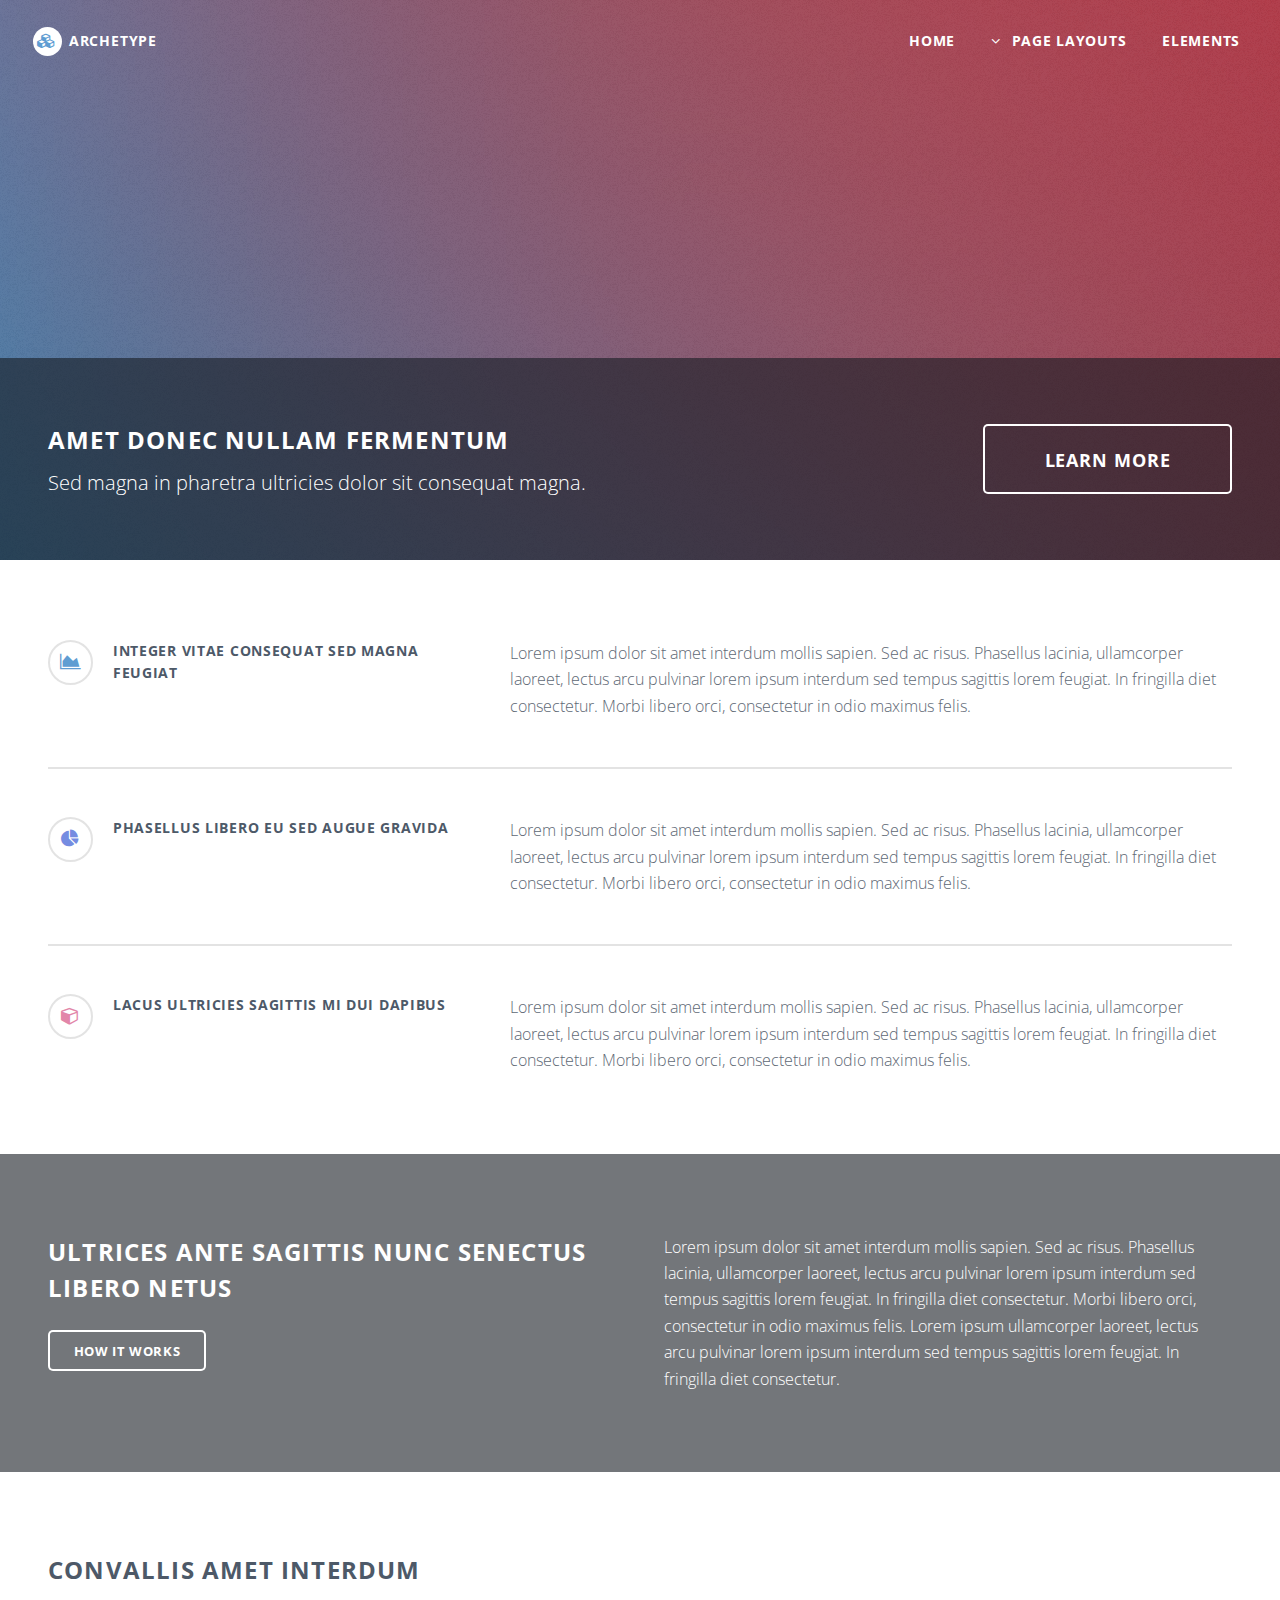
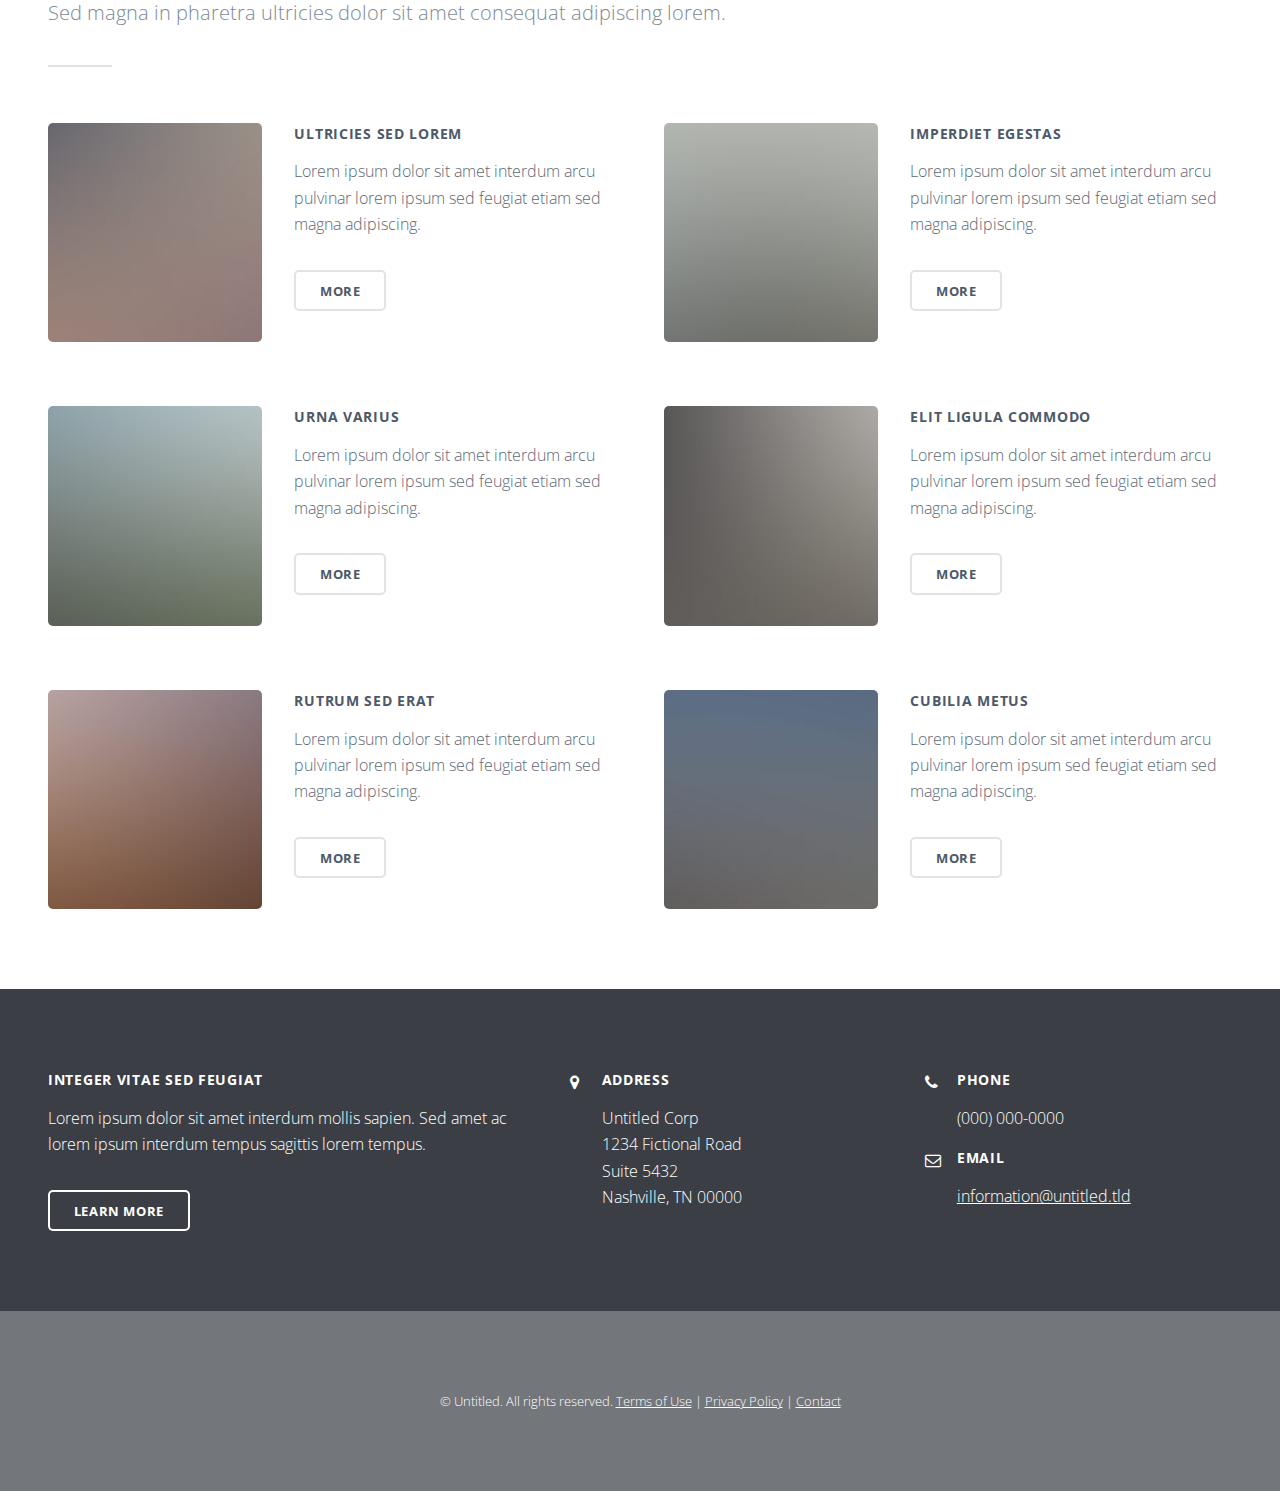
==== src/index.html @ dbf89bc1 "Project structure refactoring" ====
<!DOCTYPE HTML>
<!--
	Archetype by Pixelarity
	pixelarity.com | hello@pixelarity.com
	License: pixelarity.com/license
-->
<html>
	<head>
		<title>Untitled</title>
		<meta charset="utf-8" />
		<meta name="viewport" content="width=device-width, initial-scale=1, user-scalable=no" />
		<link rel="stylesheet" href="assets/css/main.css" />
	</head>
	<body class="landing is-preload">

		<!-- Header -->
			<header id="header" class="alt">
				<h1 id="logo"><a href="index.html">Archetype</a></h1>
				<nav id="nav">
					<ul>
						<li><a href="index.html">Home</a></li>
						<li>
							<a href="#" class="submenu">Page Layouts</a>
							<ul>
								<li><a href="left-sidebar.html">Left Sidebar</a></li>
								<li><a href="right-sidebar.html">Right Sidebar</a></li>
								<li><a href="no-sidebar.html">No Sidebar</a></li>
								<li>
									<a href="#">Submenu</a>
									<ul>
										<li><a href="#">Option One</a></li>
										<li><a href="#">Option Two</a></li>
										<li><a href="#">Option Three</a></li>
										<li><a href="#">Option Four</a></li>
									</ul>
								</li>
							</ul>
						</li>
						<li><a href="elements.html">Elements</a></li>
					</ul>
				</nav>
			</header>

		<!-- Banner -->
			<section id="banner">
				<div class="content">
					<div class="inner">
						<header>
							<h2>Amet donec nullam fermentum</h2>
							<p>Sed magna in pharetra ultricies dolor sit consequat magna.</p>
						</header>
						<ul class="actions">
							<li><a href="#" class="button huge">Learn More</a></li>
						</ul>
					</div>
				</div>
			</section>

		<!-- One -->
			<section id="one" class="wrapper">
				<div class="inner">
					<ul class="features">
						<li>
							<h3 class="icon style1 fa-area-chart">Integer vitae consequat sed magna feugiat</h3>
							<p>Lorem ipsum dolor sit amet interdum mollis sapien. Sed ac risus. Phasellus lacinia, ullamcorper laoreet, lectus arcu pulvinar lorem ipsum interdum sed tempus sagittis lorem feugiat. In fringilla diet consectetur. Morbi libero orci, consectetur in odio maximus felis.</p>
						</li>
						<li>
							<h3 class="icon style2 fa-pie-chart">Phasellus libero eu sed augue gravida</h3>
							<p>Lorem ipsum dolor sit amet interdum mollis sapien. Sed ac risus. Phasellus lacinia, ullamcorper laoreet, lectus arcu pulvinar lorem ipsum interdum sed tempus sagittis lorem feugiat. In fringilla diet consectetur. Morbi libero orci, consectetur in odio maximus felis.</p>
						</li>
						<li>
							<h3 class="icon style3 fa-cube">Lacus ultricies sagittis mi dui dapibus</h3>
							<p>Lorem ipsum dolor sit amet interdum mollis sapien. Sed ac risus. Phasellus lacinia, ullamcorper laoreet, lectus arcu pulvinar lorem ipsum interdum sed tempus sagittis lorem feugiat. In fringilla diet consectetur. Morbi libero orci, consectetur in odio maximus felis.</p>
						</li>
					</ul>
				</div>
			</section>

		<!-- Two -->
			<section id="two" class="wrapper cta">
				<div class="inner">
					<header>
						<h2>Ultrices ante sagittis nunc senectus libero netus</h2>
						<ul class="actions">
							<li><a href="#" class="button big">How it works</a></li>
						</ul>
					</header>
					<p>Lorem ipsum dolor sit amet interdum mollis sapien. Sed ac risus. Phasellus lacinia, ullamcorper laoreet, lectus arcu pulvinar lorem ipsum interdum sed tempus sagittis lorem feugiat. In fringilla diet consectetur. Morbi libero orci, consectetur in odio maximus felis. Lorem ipsum ullamcorper laoreet, lectus arcu pulvinar lorem ipsum interdum sed tempus sagittis lorem feugiat. In fringilla diet consectetur.</p>
				</div>
			</section>

		<!-- Three -->
			<section id="three" class="wrapper">
				<div class="inner">
					<header class="major">
						<h2>Convallis amet interdum</h2>
						<p>Sed magna in pharetra ultricies dolor sit amet consequat adipiscing lorem.</p>
					</header>
					<div class="posts">
						<section class="post">
							<a href="#" class="image"><img src="images/pic01.jpg" alt="" /></a>
							<div class="content">
								<h3>Ultricies sed lorem</h3>
								<p>Lorem ipsum dolor sit amet interdum arcu pulvinar lorem ipsum sed feugiat etiam sed magna adipiscing.</p>
								<a href="#" class="button">More</a>
							</div>
						</section>
						<section class="post">
							<a href="#" class="image"><img src="images/pic02.jpg" alt="" /></a>
							<div class="content">
								<h3>Imperdiet egestas</h3>
								<p>Lorem ipsum dolor sit amet interdum arcu pulvinar lorem ipsum sed feugiat etiam sed magna adipiscing.</p>
								<a href="#" class="button">More</a>
							</div>
						</section>
						<section class="post">
							<a href="#" class="image"><img src="images/pic03.jpg" alt="" /></a>
							<div class="content">
								<h3>Urna varius</h3>
								<p>Lorem ipsum dolor sit amet interdum arcu pulvinar lorem ipsum sed feugiat etiam sed magna adipiscing.</p>
								<a href="#" class="button">More</a>
							</div>
						</section>
						<section class="post">
							<a href="#" class="image"><img src="images/pic04.jpg" alt="" /></a>
							<div class="content">
								<h3>Elit ligula commodo</h3>
								<p>Lorem ipsum dolor sit amet interdum arcu pulvinar lorem ipsum sed feugiat etiam sed magna adipiscing.</p>
								<a href="#" class="button">More</a>
							</div>
						</section>
						<section class="post">
							<a href="#" class="image"><img src="images/pic05.jpg" alt="" /></a>
							<div class="content">
								<h3>Rutrum sed erat</h3>
								<p>Lorem ipsum dolor sit amet interdum arcu pulvinar lorem ipsum sed feugiat etiam sed magna adipiscing.</p>
								<a href="#" class="button">More</a>
							</div>
						</section>
						<section class="post">
							<a href="#" class="image"><img src="images/pic06.jpg" alt="" /></a>
							<div class="content">
								<h3>Cubilia metus</h3>
								<p>Lorem ipsum dolor sit amet interdum arcu pulvinar lorem ipsum sed feugiat etiam sed magna adipiscing.</p>
								<a href="#" class="button">More</a>
							</div>
						</section>
					</div>
				</div>
			</section>

		<!-- Footer -->
			<footer id="footer">
				<div class="content">
					<div class="inner">
						<section class="about">
							<h3>Integer vitae sed feugiat</h3>
							<p>Lorem ipsum dolor sit amet interdum mollis sapien. Sed amet ac lorem ipsum interdum tempus sagittis lorem tempus.</p>
							<ul class="actions">
								<li><a href="#" class="button">Learn More</a></li>
							</ul>
						</section>
						<ul class="icons bulleted">
							<li class="icon fa-map-marker">
								<h3>Address</h3>
								<p>Untitled Corp<br />
								1234 Fictional Road<br />
								Suite 5432<br />
								Nashville, TN 00000</p>
							</li>
						</ul>
						<ul class="icons bulleted">
							<li class="icon fa-phone">
								<h3>Phone</h3>
								<p>(000) 000-0000</p>
							</li>
							<li class="icon fa-envelope-o">
								<h3>Email</h3>
								<p><a href="#">information@untitled.tld</a></p>
							</li>
						</ul>
					</div>
				</div>
				<p class="copyright">&copy; Untitled. All rights reserved.<br />
				<a href="#">Terms of Use</a> | <a href="#">Privacy Policy</a> | <a href="#">Contact</a></p>
			</footer>

		<!-- Scripts -->
			<script src="assets/js/jquery.min.js"></script>
			<script src="assets/js/jquery.dropotron.min.js"></script>
			<script src="assets/js/jquery.scrollex.min.js"></script>
			<script src="assets/js/browser.min.js"></script>
			<script src="assets/js/breakpoints.min.js"></script>
			<script src="assets/js/util.js"></script>
			<script src="assets/js/main.js"></script>

	</body>
</html>
---- src/assets/css/main.css ----
@import url(font-awesome.min.css);
@import url("https://fonts.googleapis.com/css?family=Open+Sans:300italic,700italic,700,300");

/*
	Archetype by Pixelarity
	pixelarity.com | hello@pixelarity.com
	License: pixelarity.com/license
*/

html, body, div, span, applet, object,
iframe, h1, h2, h3, h4, h5, h6, p, blockquote,
pre, a, abbr, acronym, address, big, cite,
code, del, dfn, em, img, ins, kbd, q, s, samp,
small, strike, strong, sub, sup, tt, var, b,
u, i, center, dl, dt, dd, ol, ul, li, fieldset,
form, label, legend, table, caption, tbody,
tfoot, thead, tr, th, td, article, aside,
canvas, details, embed, figure, figcaption,
footer, header, hgroup, menu, nav, output, ruby,
section, summary, time, mark, audio, video {
	margin: 0;
	padding: 0;
	border: 0;
	font-size: 100%;
	font: inherit;
	vertical-align: baseline;}

article, aside, details, figcaption, figure,
footer, header, hgroup, menu, nav, section {
	display: block;}

body {
	line-height: 1;
}

ol, ul {
	list-style: none;
}

blockquote, q {
	quotes: none;
}

	blockquote:before, blockquote:after, q:before, q:after {
		content: '';
		content: none;
	}

table {
	border-collapse: collapse;
	border-spacing: 0;
}

body {
	-webkit-text-size-adjust: none;
}

mark {
	background-color: transparent;
	color: inherit;
}

input::-moz-focus-inner {
	border: 0;
	padding: 0;
}

input, select, textarea {
	-moz-appearance: none;
	-webkit-appearance: none;
	-ms-appearance: none;
	appearance: none;
}

/* Basic */

	@-ms-viewport {
		width: device-width;
	}

	body {
		-ms-overflow-style: scrollbar;
	}

	@media screen and (max-width: 480px) {

		html, body {
			min-width: 320px;
		}

	}

	html {
		box-sizing: border-box;
	}

	*, *:before, *:after {
		box-sizing: inherit;
	}

	body {
		background: #fff;
	}

		body.is-preload *, body.is-preload *:before, body.is-preload *:after {
			-moz-animation: none !important;
			-webkit-animation: none !important;
			-ms-animation: none !important;
			animation: none !important;
			-moz-transition: none !important;
			-webkit-transition: none !important;
			-ms-transition: none !important;
			transition: none !important;
		}

/* Typography */

	body {
		background-color: #fff;
		color: #5e6875;
	}

	body, input, select, textarea {
		font-family: "Open Sans", Helvetica, sans-serif;
		font-size: 14pt;
		font-weight: 300;
		line-height: 1.65em;
	}

		@media screen and (max-width: 1680px) {

			body, input, select, textarea {
				font-size: 12pt;
			}

		}

		@media screen and (max-width: 736px) {

			body, input, select, textarea {
				font-size: 11pt;
			}

		}

	a {
		text-decoration: underline;
	}

		a:hover {
			text-decoration: none;
		}

	strong, b {
		font-weight: 700;
	}

	em, i {
		font-style: italic;
	}

	p {
		margin: 0 0 2em 0;
	}

	h1, h2, h3, h4, h5, h6 {
		font-weight: 700;
		line-height: 1em;
		margin: 0 0 1em 0;
		text-transform: uppercase;
		letter-spacing: 0.05em;
	}

		h1 a, h2 a, h3 a, h4 a, h5 a, h6 a {
			color: inherit;
			text-decoration: none;
		}

	h2 {
		font-size: 1.75em;
		line-height: 1.5em;
	}

	h3 {
		font-size: 0.9em;
		line-height: 1.5em;
	}

	h4 {
		font-size: 0.9em;
		line-height: 1.5em;
	}

	h5 {
		font-size: 0.9em;
		line-height: 1.5em;
	}

	h6 {
		font-size: 0.7em;
		line-height: 1.5em;
	}

	@media screen and (max-width: 1280px) {

		h2 {
			font-size: 1.5em;
		}

	}

	@media screen and (max-width: 736px) {

		h2 {
			font-size: 1.25em;
		}

	}

	sub {
		font-size: 0.8em;
		position: relative;
		top: 0.5em;
	}

	sup {
		font-size: 0.8em;
		position: relative;
		top: -0.5em;
	}

	blockquote {
		border-left: solid 4px;
		font-style: italic;
		margin: 0 0 2em 0;
		padding: 0.5em 0 0.5em 2em;
	}

	code {
		border-radius: 5px;
		border: solid 1px;
		font-family: "Courier New", monospace;
		font-size: 0.9em;
		margin: 0 0.25em;
		padding: 0.25em 0.65em;
	}

	pre {
		-webkit-overflow-scrolling: touch;
		font-family: "Courier New", monospace;
		font-size: 0.9em;
		margin: 0 0 2em 0;
	}

		pre code {
			display: block;
			line-height: 1.75em;
			padding: 1em 1.5em;
			overflow-x: auto;
		}

	hr {
		border: 0;
		border-bottom: solid 1px;
		margin: 3em 0;
	}

		hr.major {
			margin: 4em 0;
			border-bottom-width: 2px;
		}

	.align-left {
		text-align: left;
	}

	.align-center {
		text-align: center;
	}

	.align-right {
		text-align: right;
	}

	input, select, textarea {
		color: #4d5968;
	}

	a {
		color: #5f9dd2;
	}

	strong, b {
		color: #4d5968;
	}

	h1, h2, h3, h4, h5, h6 {
		color: #4d5968;
	}

	blockquote {
		border-left-color: rgba(144, 144, 144, 0.25);
	}

	code {
		background: rgba(144, 144, 144, 0.075);
		border-color: rgba(144, 144, 144, 0.25);
	}

	hr {
		border-bottom-color: rgba(144, 144, 144, 0.25);
	}

/* Row */

	.row {
		display: flex;
		flex-wrap: wrap;
		box-sizing: border-box;
		align-items: stretch;
	}

		.row > * {
			box-sizing: border-box;
		}

		.row.gtr-uniform > * > :last-child {
			margin-bottom: 0;
		}

		.row.aln-left {
			justify-content: flex-start;
		}

		.row.aln-center {
			justify-content: center;
		}

		.row.aln-right {
			justify-content: flex-end;
		}

		.row.aln-top {
			align-items: flex-start;
		}

		.row.aln-middle {
			align-items: center;
		}

		.row.aln-bottom {
			align-items: flex-end;
		}

		.row > .imp {
			order: -1;
		}

		.row > .col-1 {
			width: 8.3333333333%;
		}

		.row > .off-1 {
			margin-left: 8.3333333333%;
		}

		.row > .col-2 {
			width: 16.6666666667%;
		}

		.row > .off-2 {
			margin-left: 16.6666666667%;
		}

		.row > .col-3 {
			width: 25%;
		}

		.row > .off-3 {
			margin-left: 25%;
		}

		.row > .col-4 {
			width: 33.3333333333%;
		}

		.row > .off-4 {
			margin-left: 33.3333333333%;
		}

		.row > .col-5 {
			width: 41.6666666667%;
		}

		.row > .off-5 {
			margin-left: 41.6666666667%;
		}

		.row > .col-6 {
			width: 50%;
		}

		.row > .off-6 {
			margin-left: 50%;
		}

		.row > .col-7 {
			width: 58.3333333333%;
		}

		.row > .off-7 {
			margin-left: 58.3333333333%;
		}

		.row > .col-8 {
			width: 66.6666666667%;
		}

		.row > .off-8 {
			margin-left: 66.6666666667%;
		}

		.row > .col-9 {
			width: 75%;
		}

		.row > .off-9 {
			margin-left: 75%;
		}

		.row > .col-10 {
			width: 83.3333333333%;
		}

		.row > .off-10 {
			margin-left: 83.3333333333%;
		}

		.row > .col-11 {
			width: 91.6666666667%;
		}

		.row > .off-11 {
			margin-left: 91.6666666667%;
		}

		.row > .col-12 {
			width: 100%;
		}

		.row > .off-12 {
			margin-left: 100%;
		}

		.row.gtr-0 {
			margin-top: 0;
			margin-left: 0em;
		}

			.row.gtr-0 > * {
				padding: 0 0 0 0em;
			}

			.row.gtr-0.gtr-uniform {
				margin-top: 0em;
			}

				.row.gtr-0.gtr-uniform > * {
					padding-top: 0em;
				}

		.row.gtr-25 {
			margin-top: 0;
			margin-left: -0.5em;
		}

			.row.gtr-25 > * {
				padding: 0 0 0 0.5em;
			}

			.row.gtr-25.gtr-uniform {
				margin-top: -0.5em;
			}

				.row.gtr-25.gtr-uniform > * {
					padding-top: 0.5em;
				}

		.row.gtr-50 {
			margin-top: 0;
			margin-left: -1em;
		}

			.row.gtr-50 > * {
				padding: 0 0 0 1em;
			}

			.row.gtr-50.gtr-uniform {
				margin-top: -1em;
			}

				.row.gtr-50.gtr-uniform > * {
					padding-top: 1em;
				}

		.row {
			margin-top: 0;
			margin-left: -2em;
		}

			.row > * {
				padding: 0 0 0 2em;
			}

			.row.gtr-uniform {
				margin-top: -2em;
			}

				.row.gtr-uniform > * {
					padding-top: 2em;
				}

		.row.gtr-150 {
			margin-top: 0;
			margin-left: -3em;
		}

			.row.gtr-150 > * {
				padding: 0 0 0 3em;
			}

			.row.gtr-150.gtr-uniform {
				margin-top: -3em;
			}

				.row.gtr-150.gtr-uniform > * {
					padding-top: 3em;
				}

		.row.gtr-200 {
			margin-top: 0;
			margin-left: -4em;
		}

			.row.gtr-200 > * {
				padding: 0 0 0 4em;
			}

			.row.gtr-200.gtr-uniform {
				margin-top: -4em;
			}

				.row.gtr-200.gtr-uniform > * {
					padding-top: 4em;
				}

		@media screen and (max-width: 1680px) {

			.row {
				display: flex;
				flex-wrap: wrap;
				box-sizing: border-box;
				align-items: stretch;
			}

				.row > * {
					box-sizing: border-box;
				}

				.row.gtr-uniform > * > :last-child {
					margin-bottom: 0;
				}

				.row.aln-left {
					justify-content: flex-start;
				}

				.row.aln-center {
					justify-content: center;
				}

				.row.aln-right {
					justify-content: flex-end;
				}

				.row.aln-top {
					align-items: flex-start;
				}

				.row.aln-middle {
					align-items: center;
				}

				.row.aln-bottom {
					align-items: flex-end;
				}

				.row > .imp-xlarge {
					order: -1;
				}

				.row > .col-1-xlarge {
					width: 8.3333333333%;
				}

				.row > .off-1-xlarge {
					margin-left: 8.3333333333%;
				}

				.row > .col-2-xlarge {
					width: 16.6666666667%;
				}

				.row > .off-2-xlarge {
					margin-left: 16.6666666667%;
				}

				.row > .col-3-xlarge {
					width: 25%;
				}

				.row > .off-3-xlarge {
					margin-left: 25%;
				}

				.row > .col-4-xlarge {
					width: 33.3333333333%;
				}

				.row > .off-4-xlarge {
					margin-left: 33.3333333333%;
				}

				.row > .col-5-xlarge {
					width: 41.6666666667%;
				}

				.row > .off-5-xlarge {
					margin-left: 41.6666666667%;
				}

				.row > .col-6-xlarge {
					width: 50%;
				}

				.row > .off-6-xlarge {
					margin-left: 50%;
				}

				.row > .col-7-xlarge {
					width: 58.3333333333%;
				}

				.row > .off-7-xlarge {
					margin-left: 58.3333333333%;
				}

				.row > .col-8-xlarge {
					width: 66.6666666667%;
				}

				.row > .off-8-xlarge {
					margin-left: 66.6666666667%;
				}

				.row > .col-9-xlarge {
					width: 75%;
				}

				.row > .off-9-xlarge {
					margin-left: 75%;
				}

				.row > .col-10-xlarge {
					width: 83.3333333333%;
				}

				.row > .off-10-xlarge {
					margin-left: 83.3333333333%;
				}

				.row > .col-11-xlarge {
					width: 91.6666666667%;
				}

				.row > .off-11-xlarge {
					margin-left: 91.6666666667%;
				}

				.row > .col-12-xlarge {
					width: 100%;
				}

				.row > .off-12-xlarge {
					margin-left: 100%;
				}

				.row.gtr-0 {
					margin-top: 0;
					margin-left: 0em;
				}

					.row.gtr-0 > * {
						padding: 0 0 0 0em;
					}

					.row.gtr-0.gtr-uniform {
						margin-top: 0em;
					}

						.row.gtr-0.gtr-uniform > * {
							padding-top: 0em;
						}

				.row.gtr-25 {
					margin-top: 0;
					margin-left: -0.5em;
				}

					.row.gtr-25 > * {
						padding: 0 0 0 0.5em;
					}

					.row.gtr-25.gtr-uniform {
						margin-top: -0.5em;
					}

						.row.gtr-25.gtr-uniform > * {
							padding-top: 0.5em;
						}

				.row.gtr-50 {
					margin-top: 0;
					margin-left: -1em;
				}

					.row.gtr-50 > * {
						padding: 0 0 0 1em;
					}

					.row.gtr-50.gtr-uniform {
						margin-top: -1em;
					}

						.row.gtr-50.gtr-uniform > * {
							padding-top: 1em;
						}

				.row {
					margin-top: 0;
					margin-left: -2em;
				}

					.row > * {
						padding: 0 0 0 2em;
					}

					.row.gtr-uniform {
						margin-top: -2em;
					}

						.row.gtr-uniform > * {
							padding-top: 2em;
						}

				.row.gtr-150 {
					margin-top: 0;
					margin-left: -3em;
				}

					.row.gtr-150 > * {
						padding: 0 0 0 3em;
					}

					.row.gtr-150.gtr-uniform {
						margin-top: -3em;
					}

						.row.gtr-150.gtr-uniform > * {
							padding-top: 3em;
						}

				.row.gtr-200 {
					margin-top: 0;
					margin-left: -4em;
				}

					.row.gtr-200 > * {
						padding: 0 0 0 4em;
					}

					.row.gtr-200.gtr-uniform {
						margin-top: -4em;
					}

						.row.gtr-200.gtr-uniform > * {
							padding-top: 4em;
						}

		}

		@media screen and (max-width: 1280px) {

			.row {
				display: flex;
				flex-wrap: wrap;
				box-sizing: border-box;
				align-items: stretch;
			}

				.row > * {
					box-sizing: border-box;
				}

				.row.gtr-uniform > * > :last-child {
					margin-bottom: 0;
				}

				.row.aln-left {
					justify-content: flex-start;
				}

				.row.aln-center {
					justify-content: center;
				}

				.row.aln-right {
					justify-content: flex-end;
				}

				.row.aln-top {
					align-items: flex-start;
				}

				.row.aln-middle {
					align-items: center;
				}

				.row.aln-bottom {
					align-items: flex-end;
				}

				.row > .imp-large {
					order: -1;
				}

				.row > .col-1-large {
					width: 8.3333333333%;
				}

				.row > .off-1-large {
					margin-left: 8.3333333333%;
				}

				.row > .col-2-large {
					width: 16.6666666667%;
				}

				.row > .off-2-large {
					margin-left: 16.6666666667%;
				}

				.row > .col-3-large {
					width: 25%;
				}

				.row > .off-3-large {
					margin-left: 25%;
				}

				.row > .col-4-large {
					width: 33.3333333333%;
				}

				.row > .off-4-large {
					margin-left: 33.3333333333%;
				}

				.row > .col-5-large {
					width: 41.6666666667%;
				}

				.row > .off-5-large {
					margin-left: 41.6666666667%;
				}

				.row > .col-6-large {
					width: 50%;
				}

				.row > .off-6-large {
					margin-left: 50%;
				}

				.row > .col-7-large {
					width: 58.3333333333%;
				}

				.row > .off-7-large {
					margin-left: 58.3333333333%;
				}

				.row > .col-8-large {
					width: 66.6666666667%;
				}

				.row > .off-8-large {
					margin-left: 66.6666666667%;
				}

				.row > .col-9-large {
					width: 75%;
				}

				.row > .off-9-large {
					margin-left: 75%;
				}

				.row > .col-10-large {
					width: 83.3333333333%;
				}

				.row > .off-10-large {
					margin-left: 83.3333333333%;
				}

				.row > .col-11-large {
					width: 91.6666666667%;
				}

				.row > .off-11-large {
					margin-left: 91.6666666667%;
				}

				.row > .col-12-large {
					width: 100%;
				}

				.row > .off-12-large {
					margin-left: 100%;
				}

				.row.gtr-0 {
					margin-top: 0;
					margin-left: 0em;
				}

					.row.gtr-0 > * {
						padding: 0 0 0 0em;
					}

					.row.gtr-0.gtr-uniform {
						margin-top: 0em;
					}

						.row.gtr-0.gtr-uniform > * {
							padding-top: 0em;
						}

				.row.gtr-25 {
					margin-top: 0;
					margin-left: -0.375em;
				}

					.row.gtr-25 > * {
						padding: 0 0 0 0.375em;
					}

					.row.gtr-25.gtr-uniform {
						margin-top: -0.375em;
					}

						.row.gtr-25.gtr-uniform > * {
							padding-top: 0.375em;
						}

				.row.gtr-50 {
					margin-top: 0;
					margin-left: -0.75em;
				}

					.row.gtr-50 > * {
						padding: 0 0 0 0.75em;
					}

					.row.gtr-50.gtr-uniform {
						margin-top: -0.75em;
					}

						.row.gtr-50.gtr-uniform > * {
							padding-top: 0.75em;
						}

				.row {
					margin-top: 0;
					margin-left: -1.5em;
				}

					.row > * {
						padding: 0 0 0 1.5em;
					}

					.row.gtr-uniform {
						margin-top: -1.5em;
					}

						.row.gtr-uniform > * {
							padding-top: 1.5em;
						}

				.row.gtr-150 {
					margin-top: 0;
					margin-left: -2.25em;
				}

					.row.gtr-150 > * {
						padding: 0 0 0 2.25em;
					}

					.row.gtr-150.gtr-uniform {
						margin-top: -2.25em;
					}

						.row.gtr-150.gtr-uniform > * {
							padding-top: 2.25em;
						}

				.row.gtr-200 {
					margin-top: 0;
					margin-left: -3em;
				}

					.row.gtr-200 > * {
						padding: 0 0 0 3em;
					}

					.row.gtr-200.gtr-uniform {
						margin-top: -3em;
					}

						.row.gtr-200.gtr-uniform > * {
							padding-top: 3em;
						}

		}

		@media screen and (max-width: 980px) {

			.row {
				display: flex;
				flex-wrap: wrap;
				box-sizing: border-box;
				align-items: stretch;
			}

				.row > * {
					box-sizing: border-box;
				}

				.row.gtr-uniform > * > :last-child {
					margin-bottom: 0;
				}

				.row.aln-left {
					justify-content: flex-start;
				}

				.row.aln-center {
					justify-content: center;
				}

				.row.aln-right {
					justify-content: flex-end;
				}

				.row.aln-top {
					align-items: flex-start;
				}

				.row.aln-middle {
					align-items: center;
				}

				.row.aln-bottom {
					align-items: flex-end;
				}

				.row > .imp-medium {
					order: -1;
				}

				.row > .col-1-medium {
					width: 8.3333333333%;
				}

				.row > .off-1-medium {
					margin-left: 8.3333333333%;
				}

				.row > .col-2-medium {
					width: 16.6666666667%;
				}

				.row > .off-2-medium {
					margin-left: 16.6666666667%;
				}

				.row > .col-3-medium {
					width: 25%;
				}

				.row > .off-3-medium {
					margin-left: 25%;
				}

				.row > .col-4-medium {
					width: 33.3333333333%;
				}

				.row > .off-4-medium {
					margin-left: 33.3333333333%;
				}

				.row > .col-5-medium {
					width: 41.6666666667%;
				}

				.row > .off-5-medium {
					margin-left: 41.6666666667%;
				}

				.row > .col-6-medium {
					width: 50%;
				}

				.row > .off-6-medium {
					margin-left: 50%;
				}

				.row > .col-7-medium {
					width: 58.3333333333%;
				}

				.row > .off-7-medium {
					margin-left: 58.3333333333%;
				}

				.row > .col-8-medium {
					width: 66.6666666667%;
				}

				.row > .off-8-medium {
					margin-left: 66.6666666667%;
				}

				.row > .col-9-medium {
					width: 75%;
				}

				.row > .off-9-medium {
					margin-left: 75%;
				}

				.row > .col-10-medium {
					width: 83.3333333333%;
				}

				.row > .off-10-medium {
					margin-left: 83.3333333333%;
				}

				.row > .col-11-medium {
					width: 91.6666666667%;
				}

				.row > .off-11-medium {
					margin-left: 91.6666666667%;
				}

				.row > .col-12-medium {
					width: 100%;
				}

				.row > .off-12-medium {
					margin-left: 100%;
				}

				.row.gtr-0 {
					margin-top: 0;
					margin-left: 0em;
				}

					.row.gtr-0 > * {
						padding: 0 0 0 0em;
					}

					.row.gtr-0.gtr-uniform {
						margin-top: 0em;
					}

						.row.gtr-0.gtr-uniform > * {
							padding-top: 0em;
						}

				.row.gtr-25 {
					margin-top: 0;
					margin-left: -0.375em;
				}

					.row.gtr-25 > * {
						padding: 0 0 0 0.375em;
					}

					.row.gtr-25.gtr-uniform {
						margin-top: -0.375em;
					}

						.row.gtr-25.gtr-uniform > * {
							padding-top: 0.375em;
						}

				.row.gtr-50 {
					margin-top: 0;
					margin-left: -0.75em;
				}

					.row.gtr-50 > * {
						padding: 0 0 0 0.75em;
					}

					.row.gtr-50.gtr-uniform {
						margin-top: -0.75em;
					}

						.row.gtr-50.gtr-uniform > * {
							padding-top: 0.75em;
						}

				.row {
					margin-top: 0;
					margin-left: -1.5em;
				}

					.row > * {
						padding: 0 0 0 1.5em;
					}

					.row.gtr-uniform {
						margin-top: -1.5em;
					}

						.row.gtr-uniform > * {
							padding-top: 1.5em;
						}

				.row.gtr-150 {
					margin-top: 0;
					margin-left: -2.25em;
				}

					.row.gtr-150 > * {
						padding: 0 0 0 2.25em;
					}

					.row.gtr-150.gtr-uniform {
						margin-top: -2.25em;
					}

						.row.gtr-150.gtr-uniform > * {
							padding-top: 2.25em;
						}

				.row.gtr-200 {
					margin-top: 0;
					margin-left: -3em;
				}

					.row.gtr-200 > * {
						padding: 0 0 0 3em;
					}

					.row.gtr-200.gtr-uniform {
						margin-top: -3em;
					}

						.row.gtr-200.gtr-uniform > * {
							padding-top: 3em;
						}

		}

		@media screen and (max-width: 736px) {

			.row {
				display: flex;
				flex-wrap: wrap;
				box-sizing: border-box;
				align-items: stretch;
			}

				.row > * {
					box-sizing: border-box;
				}

				.row.gtr-uniform > * > :last-child {
					margin-bottom: 0;
				}

				.row.aln-left {
					justify-content: flex-start;
				}

				.row.aln-center {
					justify-content: center;
				}

				.row.aln-right {
					justify-content: flex-end;
				}

				.row.aln-top {
					align-items: flex-start;
				}

				.row.aln-middle {
					align-items: center;
				}

				.row.aln-bottom {
					align-items: flex-end;
				}

				.row > .imp-small {
					order: -1;
				}

				.row > .col-1-small {
					width: 8.3333333333%;
				}

				.row > .off-1-small {
					margin-left: 8.3333333333%;
				}

				.row > .col-2-small {
					width: 16.6666666667%;
				}

				.row > .off-2-small {
					margin-left: 16.6666666667%;
				}

				.row > .col-3-small {
					width: 25%;
				}

				.row > .off-3-small {
					margin-left: 25%;
				}

				.row > .col-4-small {
					width: 33.3333333333%;
				}

				.row > .off-4-small {
					margin-left: 33.3333333333%;
				}

				.row > .col-5-small {
					width: 41.6666666667%;
				}

				.row > .off-5-small {
					margin-left: 41.6666666667%;
				}

				.row > .col-6-small {
					width: 50%;
				}

				.row > .off-6-small {
					margin-left: 50%;
				}

				.row > .col-7-small {
					width: 58.3333333333%;
				}

				.row > .off-7-small {
					margin-left: 58.3333333333%;
				}

				.row > .col-8-small {
					width: 66.6666666667%;
				}

				.row > .off-8-small {
					margin-left: 66.6666666667%;
				}

				.row > .col-9-small {
					width: 75%;
				}

				.row > .off-9-small {
					margin-left: 75%;
				}

				.row > .col-10-small {
					width: 83.3333333333%;
				}

				.row > .off-10-small {
					margin-left: 83.3333333333%;
				}

				.row > .col-11-small {
					width: 91.6666666667%;
				}

				.row > .off-11-small {
					margin-left: 91.6666666667%;
				}

				.row > .col-12-small {
					width: 100%;
				}

				.row > .off-12-small {
					margin-left: 100%;
				}

				.row.gtr-0 {
					margin-top: 0;
					margin-left: 0em;
				}

					.row.gtr-0 > * {
						padding: 0 0 0 0em;
					}

					.row.gtr-0.gtr-uniform {
						margin-top: 0em;
					}

						.row.gtr-0.gtr-uniform > * {
							padding-top: 0em;
						}

				.row.gtr-25 {
					margin-top: 0;
					margin-left: -0.375em;
				}

					.row.gtr-25 > * {
						padding: 0 0 0 0.375em;
					}

					.row.gtr-25.gtr-uniform {
						margin-top: -0.375em;
					}

						.row.gtr-25.gtr-uniform > * {
							padding-top: 0.375em;
						}

				.row.gtr-50 {
					margin-top: 0;
					margin-left: -0.75em;
				}

					.row.gtr-50 > * {
						padding: 0 0 0 0.75em;
					}

					.row.gtr-50.gtr-uniform {
						margin-top: -0.75em;
					}

						.row.gtr-50.gtr-uniform > * {
							padding-top: 0.75em;
						}

				.row {
					margin-top: 0;
					margin-left: -1.5em;
				}

					.row > * {
						padding: 0 0 0 1.5em;
					}

					.row.gtr-uniform {
						margin-top: -1.5em;
					}

						.row.gtr-uniform > * {
							padding-top: 1.5em;
						}

				.row.gtr-150 {
					margin-top: 0;
					margin-left: -2.25em;
				}

					.row.gtr-150 > * {
						padding: 0 0 0 2.25em;
					}

					.row.gtr-150.gtr-uniform {
						margin-top: -2.25em;
					}

						.row.gtr-150.gtr-uniform > * {
							padding-top: 2.25em;
						}

				.row.gtr-200 {
					margin-top: 0;
					margin-left: -3em;
				}

					.row.gtr-200 > * {
						padding: 0 0 0 3em;
					}

					.row.gtr-200.gtr-uniform {
						margin-top: -3em;
					}

						.row.gtr-200.gtr-uniform > * {
							padding-top: 3em;
						}

		}

		@media screen and (max-width: 480px) {

			.row {
				display: flex;
				flex-wrap: wrap;
				box-sizing: border-box;
				align-items: stretch;
			}

				.row > * {
					box-sizing: border-box;
				}

				.row.gtr-uniform > * > :last-child {
					margin-bottom: 0;
				}

				.row.aln-left {
					justify-content: flex-start;
				}

				.row.aln-center {
					justify-content: center;
				}

				.row.aln-right {
					justify-content: flex-end;
				}

				.row.aln-top {
					align-items: flex-start;
				}

				.row.aln-middle {
					align-items: center;
				}

				.row.aln-bottom {
					align-items: flex-end;
				}

				.row > .imp-xsmall {
					order: -1;
				}

				.row > .col-1-xsmall {
					width: 8.3333333333%;
				}

				.row > .off-1-xsmall {
					margin-left: 8.3333333333%;
				}

				.row > .col-2-xsmall {
					width: 16.6666666667%;
				}

				.row > .off-2-xsmall {
					margin-left: 16.6666666667%;
				}

				.row > .col-3-xsmall {
					width: 25%;
				}

				.row > .off-3-xsmall {
					margin-left: 25%;
				}

				.row > .col-4-xsmall {
					width: 33.3333333333%;
				}

				.row > .off-4-xsmall {
					margin-left: 33.3333333333%;
				}

				.row > .col-5-xsmall {
					width: 41.6666666667%;
				}

				.row > .off-5-xsmall {
					margin-left: 41.6666666667%;
				}

				.row > .col-6-xsmall {
					width: 50%;
				}

				.row > .off-6-xsmall {
					margin-left: 50%;
				}

				.row > .col-7-xsmall {
					width: 58.3333333333%;
				}

				.row > .off-7-xsmall {
					margin-left: 58.3333333333%;
				}

				.row > .col-8-xsmall {
					width: 66.6666666667%;
				}

				.row > .off-8-xsmall {
					margin-left: 66.6666666667%;
				}

				.row > .col-9-xsmall {
					width: 75%;
				}

				.row > .off-9-xsmall {
					margin-left: 75%;
				}

				.row > .col-10-xsmall {
					width: 83.3333333333%;
				}

				.row > .off-10-xsmall {
					margin-left: 83.3333333333%;
				}

				.row > .col-11-xsmall {
					width: 91.6666666667%;
				}

				.row > .off-11-xsmall {
					margin-left: 91.6666666667%;
				}

				.row > .col-12-xsmall {
					width: 100%;
				}

				.row > .off-12-xsmall {
					margin-left: 100%;
				}

				.row.gtr-0 {
					margin-top: 0;
					margin-left: 0em;
				}

					.row.gtr-0 > * {
						padding: 0 0 0 0em;
					}

					.row.gtr-0.gtr-uniform {
						margin-top: 0em;
					}

						.row.gtr-0.gtr-uniform > * {
							padding-top: 0em;
						}

				.row.gtr-25 {
					margin-top: 0;
					margin-left: -0.375em;
				}

					.row.gtr-25 > * {
						padding: 0 0 0 0.375em;
					}

					.row.gtr-25.gtr-uniform {
						margin-top: -0.375em;
					}

						.row.gtr-25.gtr-uniform > * {
							padding-top: 0.375em;
						}

				.row.gtr-50 {
					margin-top: 0;
					margin-left: -0.75em;
				}

					.row.gtr-50 > * {
						padding: 0 0 0 0.75em;
					}

					.row.gtr-50.gtr-uniform {
						margin-top: -0.75em;
					}

						.row.gtr-50.gtr-uniform > * {
							padding-top: 0.75em;
						}

				.row {
					margin-top: 0;
					margin-left: -1.5em;
				}

					.row > * {
						padding: 0 0 0 1.5em;
					}

					.row.gtr-uniform {
						margin-top: -1.5em;
					}

						.row.gtr-uniform > * {
							padding-top: 1.5em;
						}

				.row.gtr-150 {
					margin-top: 0;
					margin-left: -2.25em;
				}

					.row.gtr-150 > * {
						padding: 0 0 0 2.25em;
					}

					.row.gtr-150.gtr-uniform {
						margin-top: -2.25em;
					}

						.row.gtr-150.gtr-uniform > * {
							padding-top: 2.25em;
						}

				.row.gtr-200 {
					margin-top: 0;
					margin-left: -3em;
				}

					.row.gtr-200 > * {
						padding: 0 0 0 3em;
					}

					.row.gtr-200.gtr-uniform {
						margin-top: -3em;
					}

						.row.gtr-200.gtr-uniform > * {
							padding-top: 3em;
						}

		}

/* Box */

	.box {
		border-radius: 5px;
		border: solid 1px;
		margin-bottom: 2em;
		padding: 1.5em;
	}

		.box > :last-child,
		.box > :last-child > :last-child,
		.box > :last-child > :last-child > :last-child {
			margin-bottom: 0;
		}

		.box.alt {
			border: 0;
			border-radius: 0;
			padding: 0;
		}

	.box {
		border-color: rgba(144, 144, 144, 0.25);
	}

/* Button */

	input[type="submit"],
	input[type="reset"],
	input[type="button"],
	button,
	.button {
		-moz-appearance: none;
		-webkit-appearance: none;
		-ms-appearance: none;
		appearance: none;
		-moz-transition: background-color 0.2s ease-in-out, color 0.2s ease-in-out;
		-webkit-transition: background-color 0.2s ease-in-out, color 0.2s ease-in-out;
		-ms-transition: background-color 0.2s ease-in-out, color 0.2s ease-in-out;
		transition: background-color 0.2s ease-in-out, color 0.2s ease-in-out;
		border-radius: 5px;
		border: 0;
		cursor: pointer;
		display: inline-block;
		font-size: 0.8em;
		font-weight: 700;
		height: 3.25em;
		line-height: 3.35em;
		padding: 0 2em;
		text-align: center;
		text-decoration: none;
		white-space: nowrap;
	}

		input[type="submit"].icon,
		input[type="reset"].icon,
		input[type="button"].icon,
		button.icon,
		.button.icon {
			padding-left: 1.35em;
		}

			input[type="submit"].icon:before,
			input[type="reset"].icon:before,
			input[type="button"].icon:before,
			button.icon:before,
			.button.icon:before {
				margin-right: 0.5em;
			}

		input[type="submit"].fit,
		input[type="reset"].fit,
		input[type="button"].fit,
		button.fit,
		.button.fit {
			width: 100%;
		}

		input[type="submit"].small,
		input[type="reset"].small,
		input[type="button"].small,
		button.small,
		.button.small {
			font-size: 0.6em;
		}

		input[type="submit"].large,
		input[type="reset"].large,
		input[type="button"].large,
		button.large,
		.button.large {
			font-size: 0.9em;
			height: 3.5em;
			line-height: 3.6em;
			padding: 0 2em;
		}

		input[type="submit"].huge,
		input[type="reset"].huge,
		input[type="button"].huge,
		button.huge,
		.button.huge {
			font-size: 1.1em;
			height: 4em;
			line-height: 4.1em;
			padding: 0 3.5em;
		}

			@media screen and (max-width: 980px) {

				input[type="submit"].huge,
				input[type="reset"].huge,
				input[type="button"].huge,
				button.huge,
				.button.huge {
					font-size: 0.9em;
					height: 3.5em;
					line-height: 3.6em;
					padding: 0 2em;
				}

			}

		input[type="submit"].disabled, input[type="submit"]:disabled,
		input[type="reset"].disabled,
		input[type="reset"]:disabled,
		input[type="button"].disabled,
		input[type="button"]:disabled,
		button.disabled,
		button:disabled,
		.button.disabled,
		.button:disabled {
			pointer-events: none;
			opacity: 0.25;
		}

	input[type="submit"],
	input[type="reset"],
	input[type="button"],
	button,
	.button {
		background-color: transparent;
		box-shadow: inset 0 0 0 2px rgba(144, 144, 144, 0.25);
		color: #4d5968 !important;
		letter-spacing: 0.05em;
		text-transform: uppercase;
	}

		input[type="submit"]:hover,
		input[type="reset"]:hover,
		input[type="button"]:hover,
		button:hover,
		.button:hover {
			background-color: rgba(144, 144, 144, 0.075);
		}

		input[type="submit"]:active,
		input[type="reset"]:active,
		input[type="button"]:active,
		button:active,
		.button:active {
			background-color: rgba(144, 144, 144, 0.2);
		}

		input[type="submit"].icon:before,
		input[type="reset"].icon:before,
		input[type="button"].icon:before,
		button.icon:before,
		.button.icon:before {
			color: #7e8895;
		}

		input[type="submit"].primary,
		input[type="reset"].primary,
		input[type="button"].primary,
		button.primary,
		.button.primary {
			box-shadow: none;
			background-color: #5f9dd2;
			color: #ffffff !important;
		}

			input[type="submit"].primary:hover,
			input[type="reset"].primary:hover,
			input[type="button"].primary:hover,
			button.primary:hover,
			.button.primary:hover {
				background-color: #73a9d8;
			}

			input[type="submit"].primary:active,
			input[type="reset"].primary:active,
			input[type="button"].primary:active,
			button.primary:active,
			.button.primary:active {
				background-color: #4b91cc;
			}

			input[type="submit"].primary.icon:before,
			input[type="reset"].primary.icon:before,
			input[type="button"].primary.icon:before,
			button.primary.icon:before,
			.button.primary.icon:before {
				color: #bfd8ed;
			}

/* Form */

	form {
		margin: 0 0 2em 0;
	}

	label {
		display: block;
		font-size: 0.9em;
		font-weight: 700;
		margin: 0 0 1em 0;
	}

	input[type="text"],
	input[type="password"],
	input[type="email"],
	select,
	textarea {
		-moz-appearance: none;
		-webkit-appearance: none;
		-ms-appearance: none;
		appearance: none;
		border-radius: 5px;
		border: none;
		border: solid 1px;
		color: inherit;
		display: block;
		outline: 0;
		padding: 0 1em;
		text-decoration: none;
		width: 100%;
	}

		input[type="text"]:invalid,
		input[type="password"]:invalid,
		input[type="email"]:invalid,
		select:invalid,
		textarea:invalid {
			box-shadow: none;
		}

	select {
		background-size: 1.25rem;
		background-repeat: no-repeat;
		background-position: calc(100% - 1rem) center;
		height: 2.75em;
		padding-right: 2.75em;
		text-overflow: ellipsis;
	}

		select:focus::-ms-value {
			background-color: transparent;
		}

		select::-ms-expand {
			display: none;
		}

	input[type="text"],
	input[type="password"],
	input[type="email"],
	select {
		height: 2.75em;
	}

	textarea {
		padding: 0.75em 1em;
	}

	input[type="checkbox"],
	input[type="radio"] {
		-moz-appearance: none;
		-webkit-appearance: none;
		-ms-appearance: none;
		appearance: none;
		display: block;
		float: left;
		margin-right: -2em;
		opacity: 0;
		width: 1em;
		z-index: -1;
	}

		input[type="checkbox"] + label,
		input[type="radio"] + label {
			text-decoration: none;
			cursor: pointer;
			display: inline-block;
			font-size: 1em;
			font-weight: 300;
			padding-left: 2.4em;
			padding-right: 0.75em;
			position: relative;
		}

			input[type="checkbox"] + label:before,
			input[type="radio"] + label:before {
				-moz-osx-font-smoothing: grayscale;
				-webkit-font-smoothing: antialiased;
				font-family: FontAwesome;
				font-style: normal;
				font-weight: normal;
				text-transform: none !important;
			}

			input[type="checkbox"] + label:before,
			input[type="radio"] + label:before {
				border-radius: 5px;
				border: solid 1px;
				content: '';
				display: inline-block;
				height: 1.65em;
				left: 0;
				line-height: 1.58125em;
				position: absolute;
				text-align: center;
				top: 0;
				width: 1.65em;
			}

		input[type="checkbox"]:checked + label:before,
		input[type="radio"]:checked + label:before {
			content: '\f00c';
		}

	input[type="checkbox"] + label:before {
		border-radius: 5px;
	}

	input[type="radio"] + label:before {
		border-radius: 100%;
	}

	::-webkit-input-placeholder {
		opacity: 1.0;
	}

	:-moz-placeholder {
		opacity: 1.0;
	}

	::-moz-placeholder {
		opacity: 1.0;
	}

	:-ms-input-placeholder {
		opacity: 1.0;
	}

	label {
		color: #4d5968;
	}

	input[type="text"],
	input[type="password"],
	input[type="email"],
	select,
	textarea {
		background-color: rgba(144, 144, 144, 0.075);
		border-color: rgba(144, 144, 144, 0.25);
	}

		input[type="text"]:focus,
		input[type="password"]:focus,
		input[type="email"]:focus,
		select:focus,
		textarea:focus {
			border-color: #5f9dd2;
			box-shadow: 0 0 0 1px #5f9dd2;
		}

	select {
		background-image: url("data:image/svg+xml;charset=utf8,%3Csvg xmlns='http://www.w3.org/2000/svg' width='40' height='40' preserveAspectRatio='none' viewBox='0 0 40 40'%3E%3Cpath d='M9.4,12.3l10.4,10.4l10.4-10.4c0.2-0.2,0.5-0.4,0.9-0.4c0.3,0,0.6,0.1,0.9,0.4l3.3,3.3c0.2,0.2,0.4,0.5,0.4,0.9 c0,0.4-0.1,0.6-0.4,0.9L20.7,31.9c-0.2,0.2-0.5,0.4-0.9,0.4c-0.3,0-0.6-0.1-0.9-0.4L4.3,17.3c-0.2-0.2-0.4-0.5-0.4-0.9 c0-0.4,0.1-0.6,0.4-0.9l3.3-3.3c0.2-0.2,0.5-0.4,0.9-0.4S9.1,12.1,9.4,12.3z' fill='rgba(144, 144, 144, 0.25)' /%3E%3C/svg%3E");
	}

		select option {
			color: #4d5968;
			background: #fff;
		}

	input[type="checkbox"] + label,
	input[type="radio"] + label {
		color: #5e6875;
	}

		input[type="checkbox"] + label:before,
		input[type="radio"] + label:before {
			background: rgba(144, 144, 144, 0.075);
			border-color: rgba(144, 144, 144, 0.25);
		}

	input[type="checkbox"]:checked + label:before,
	input[type="radio"]:checked + label:before {
		background-color: #5f9dd2;
		border-color: #5f9dd2;
		color: #ffffff;
	}

	input[type="checkbox"]:focus + label:before,
	input[type="radio"]:focus + label:before {
		border-color: #5f9dd2;
		box-shadow: 0 0 0 1px #5f9dd2;
	}

	::-webkit-input-placeholder {
		color: #7e8895 !important;
	}

	:-moz-placeholder {
		color: #7e8895 !important;
	}

	::-moz-placeholder {
		color: #7e8895 !important;
	}

	:-ms-input-placeholder {
		color: #7e8895 !important;
	}

	.formerize-placeholder {
		color: #7e8895 !important;
	}

/* Icon */

	.icon {
		text-decoration: none;
		border-bottom: none;
		position: relative;
	}

		.icon:before {
			-moz-osx-font-smoothing: grayscale;
			-webkit-font-smoothing: antialiased;
			font-family: FontAwesome;
			font-style: normal;
			font-weight: normal;
			text-transform: none !important;
		}

		.icon > .label {
			display: none;
		}

/* Image */

	.image {
		border-radius: 5px;
		border: 0;
		display: inline-block;
		position: relative;
	}

		.image img {
			border-radius: 5px;
			display: block;
		}

		.image.left, .image.right {
			max-width: 40%;
		}

			.image.left img, .image.right img {
				width: 100%;
			}

		.image.left {
			float: left;
			margin: 0 1.5em 1em 0;
			top: 0.25em;
		}

		.image.right {
			float: right;
			margin: 0 0 1em 1.5em;
			top: 0.25em;
		}

		.image.fit {
			display: block;
			margin: 0 0 2em 0;
			width: 100%;
		}

			.image.fit img {
				width: 100%;
			}

		.image.main {
			display: block;
			margin: 0 0 3em 0;
			width: 100%;
		}

			.image.main img {
				width: 100%;
			}

/* List */

	ol {
		list-style: decimal;
		margin: 0 0 2em 0;
		padding-left: 1.25em;
	}

		ol li {
			padding-left: 0.25em;
		}

	ul {
		list-style: disc;
		margin: 0 0 2em 0;
		padding-left: 1em;
	}

		ul li {
			padding-left: 0.5em;
		}

		ul.alt {
			list-style: none;
			padding-left: 0;
		}

			ul.alt li {
				border-top: solid 1px;
				padding: 0.5em 0;
			}

				ul.alt li:first-child {
					border-top: 0;
					padding-top: 0;
				}

	dl {
		margin: 0 0 2em 0;
	}

		dl dt {
			display: block;
			font-weight: 700;
			margin: 0 0 1em 0;
		}

		dl dd {
			margin-left: 2em;
		}

	ul.alt li {
		border-top-color: rgba(144, 144, 144, 0.25);
	}

/* Actions */

	ul.actions {
		display: -moz-flex;
		display: -webkit-flex;
		display: -ms-flex;
		display: flex;
		cursor: default;
		list-style: none;
		margin-left: -1em;
		padding-left: 0;
	}

		ul.actions li {
			padding: 0 0 0 1em;
			vertical-align: middle;
		}

		ul.actions.special {
			-moz-justify-content: center;
			-webkit-justify-content: center;
			-ms-justify-content: center;
			justify-content: center;
			width: 100%;
			margin-left: 0;
		}

			ul.actions.special li:first-child {
				padding-left: 0;
			}

		ul.actions.stacked {
			-moz-flex-direction: column;
			-webkit-flex-direction: column;
			-ms-flex-direction: column;
			flex-direction: column;
			margin-left: 0;
		}

			ul.actions.stacked li {
				padding: 1.3em 0 0 0;
			}

				ul.actions.stacked li:first-child {
					padding-top: 0;
				}

		ul.actions.fit {
			width: calc(100% + 1em);
		}

			ul.actions.fit li {
				-moz-flex-grow: 1;
				-webkit-flex-grow: 1;
				-ms-flex-grow: 1;
				flex-grow: 1;
				-moz-flex-shrink: 1;
				-webkit-flex-shrink: 1;
				-ms-flex-shrink: 1;
				flex-shrink: 1;
				width: 100%;
			}

				ul.actions.fit li > * {
					width: 100%;
				}

			ul.actions.fit.stacked {
				width: 100%;
			}

/* Icons */

	ul.icons {
		cursor: default;
		list-style: none;
		padding-left: 0;
	}

		ul.icons li {
			display: inline-block;
			padding: 0 1em 0 0;
		}

			ul.icons li:last-child {
				padding-right: 0;
			}

			ul.icons li .icon:before {
				font-size: 2em;
			}

		ul.icons.bulleted li {
			padding-left: 2em;
			position: relative;
			display: block;
		}

			ul.icons.bulleted li.icon:before {
				left: 0;
				position: absolute;
				top: 0;
			}

			ul.icons.bulleted li > :last-child {
				margin-bottom: 1em;
			}

/* Features */

	ul.features {
		list-style: none;
		padding: 0;
	}

		ul.features li {
			display: -moz-flex;
			display: -webkit-flex;
			display: -ms-flex;
			display: flex;
			border-top: solid 2px;
			margin: 3em 0 0 0;
			padding: 3em 0 0 0;
		}

			ul.features li h3 {
				margin-bottom: 0;
				min-width: 20em;
				padding-left: 4.5em;
				position: relative;
				width: 35%;
				-ms-flex: auto;
			}

				ul.features li h3:before {
					border-radius: 100%;
					border: solid 2px;
					font-size: 1.25em;
					height: 2.5em;
					left: 0;
					line-height: 2.25em;
					position: absolute;
					text-align: center;
					top: 0;
					width: 2.5em;
				}

			ul.features li p {
				width: 65%;
				-ms-flex: auto;
				margin-bottom: 0;
				padding-left: 3em;
			}

			ul.features li:first-child {
				border-top: 0;
				margin-top: 0;
				padding-top: 0;
			}

		@media screen and (max-width: 736px) {

			ul.features li h3 {
				min-width: 15em;
			}

			ul.features li p {
				padding-left: 2em;
			}

		}

		@media screen and (max-width: 480px) {

			ul.features li {
				-moz-flex-direction: column;
				-webkit-flex-direction: column;
				-ms-flex-direction: column;
				flex-direction: column;
			}

				ul.features li h3 {
					width: 100%;
					margin: 0 0 2em 0;
					padding-left: 4.25em;
				}

				ul.features li p {
					padding-left: 3.75em;
					width: 100%;
				}

		}

	ul.features li {
		border-top-color: rgba(144, 144, 144, 0.25);
	}

		ul.features li h3:before {
			border-color: rgba(144, 144, 144, 0.25);
		}

		ul.features li:nth-child(3n - 2) h3:before {
			color: #5f9dd2;
		}

		ul.features li:nth-child(3n - 1) h3:before {
			color: #758ce1;
		}

		ul.features li:nth-child(3n) h3:before {
			color: #e286a9;
		}

/* Posts */

	.posts {
		display: -moz-flex;
		display: -webkit-flex;
		display: -ms-flex;
		display: flex;
		-moz-flex-wrap: wrap;
		-webkit-flex-wrap: wrap;
		-ms-flex-wrap: wrap;
		flex-wrap: wrap;
		margin: 0 0 2em 0;
	}

		.posts .post {
			display: -moz-flex;
			display: -webkit-flex;
			display: -ms-flex;
			display: flex;
		}

			.posts .post .image {
				display: block;
				margin-right: 2em;
				width: 40%;
				-ms-flex: auto;
			}

				.posts .post .image img {
					display: block;
					width: 100%;
				}

			.posts .post .content {
				width: 60%;
				-ms-flex: auto;
			}

				.posts .post .content > :last-child {
					margin-bottom: 0;
				}

		.posts > * {
			margin: 0 0 4em 0;
			padding: 0 1.5em;
			width: 50%;
		}

		.posts > :nth-child(2n) {
			padding-right: 0;
		}

		.posts > :nth-child(2n + 1) {
			padding-left: 0;
		}

		.posts > :nth-last-child(1), .posts > :nth-last-child(2) {
			margin-bottom: 0;
		}

		@media screen and (max-width: 980px) {

			.posts .post .image {
				width: 30%;
			}

			.posts .post .content {
				width: 70%;
			}

			.posts > * {
				margin: 0 0 3em 0 !important;
				padding: 0;
				width: 100%;
			}

			.posts > :last-child {
				margin-bottom: 0 !important;
			}

		}

		@media screen and (max-width: 736px) {

			.posts .post .image {
				width: 30%;
				min-width: 6em;
			}

			.posts .post .content {
				width: 70%;
			}

		}

		@media screen and (max-width: 480px) {

			.posts .post .image {
				margin-right: 1.5em;
			}

		}

/* Section/Article */

	section.special, article.special {
		text-align: center;
	}

	header p {
		position: relative;
		margin: 0 0 1.5em 0;
	}

	header h2 + p {
		font-size: 1.25em;
		margin-top: -0.7em;
		line-height: 1.5em;
	}

	header h3 + p {
		font-size: 1.1em;
		margin-top: -0.5em;
		line-height: 1.5em;
	}

	header h4 + p,
	header h5 + p,
	header h6 + p {
		font-size: 0.9em;
		margin-top: -0.6em;
		line-height: 1.5em;
	}

	header.major {
		margin: 0 0 3em 0;
	}

		header.major p {
			margin-bottom: 1em;
		}

		header.major:after {
			content: '';
			display: inline-block;
			height: 2px;
			width: 4em;
		}

	@media screen and (max-width: 736px) {

		header p {
			font-size: 1em !important;
		}

		header.major {
			margin: 0 0 2em 0;
		}

	}

	header p {
		color: #7e8895;
	}

	header.major:after {
		background-color: rgba(144, 144, 144, 0.25);
	}

/* Table */

	.table-wrapper {
		-webkit-overflow-scrolling: touch;
		overflow-x: auto;
	}

	table {
		margin: 0 0 2em 0;
		width: 100%;
	}

		table tbody tr {
			border: solid 1px;
			border-left: 0;
			border-right: 0;
		}

		table td {
			padding: 0.75em 0.75em;
		}

		table th {
			font-size: 0.9em;
			font-weight: 700;
			padding: 0 0.75em 0.75em 0.75em;
			text-align: left;
		}

		table thead {
			border-bottom: solid 2px;
		}

		table tfoot {
			border-top: solid 2px;
		}

		table.alt {
			border-collapse: separate;
		}

			table.alt tbody tr td {
				border: solid 1px;
				border-left-width: 0;
				border-top-width: 0;
			}

				table.alt tbody tr td:first-child {
					border-left-width: 1px;
				}

			table.alt tbody tr:first-child td {
				border-top-width: 1px;
			}

			table.alt thead {
				border-bottom: 0;
			}

			table.alt tfoot {
				border-top: 0;
			}

	table tbody tr {
		border-color: rgba(144, 144, 144, 0.25);
	}

		table tbody tr:nth-child(2n + 1) {
			background-color: rgba(144, 144, 144, 0.075);
		}

	table th {
		color: #4d5968;
	}

	table thead {
		border-bottom-color: rgba(144, 144, 144, 0.25);
	}

	table tfoot {
		border-top-color: rgba(144, 144, 144, 0.25);
	}

	table.alt tbody tr td {
		border-color: rgba(144, 144, 144, 0.25);
	}

/* Wrapper */

	.wrapper {
		padding: 6.5em 0 4.5em 0 ;
		position: relative;
	}

		.wrapper > .inner {
			margin: 0 auto;
			width: 70em;
		}

		.wrapper.style1 {
			background-color: #5f9dd2;
			color: #d7e7f4;
		}

			.wrapper.style1 input, .wrapper.style1 select, .wrapper.style1 textarea {
				color: #ffffff;
			}

			.wrapper.style1 a {
				color: #ffffff;
			}

			.wrapper.style1 strong, .wrapper.style1 b {
				color: #ffffff;
			}

			.wrapper.style1 h1, .wrapper.style1 h2, .wrapper.style1 h3, .wrapper.style1 h4, .wrapper.style1 h5, .wrapper.style1 h6 {
				color: #ffffff;
			}

			.wrapper.style1 blockquote {
				border-left-color: rgba(255, 255, 255, 0.25);
			}

			.wrapper.style1 code {
				background: rgba(255, 255, 255, 0.075);
				border-color: rgba(255, 255, 255, 0.25);
			}

			.wrapper.style1 hr {
				border-bottom-color: rgba(255, 255, 255, 0.25);
			}

			.wrapper.style1 .box {
				border-color: rgba(255, 255, 255, 0.25);
			}

			.wrapper.style1 input[type="submit"],
			.wrapper.style1 input[type="reset"],
			.wrapper.style1 input[type="button"],
			.wrapper.style1 button,
			.wrapper.style1 .button {
				background-color: transparent;
				box-shadow: inset 0 0 0 2px rgba(255, 255, 255, 0.25);
				color: #ffffff !important;
				letter-spacing: 0.05em;
				text-transform: uppercase;
			}

				.wrapper.style1 input[type="submit"]:hover,
				.wrapper.style1 input[type="reset"]:hover,
				.wrapper.style1 input[type="button"]:hover,
				.wrapper.style1 button:hover,
				.wrapper.style1 .button:hover {
					background-color: rgba(255, 255, 255, 0.075);
				}

				.wrapper.style1 input[type="submit"]:active,
				.wrapper.style1 input[type="reset"]:active,
				.wrapper.style1 input[type="button"]:active,
				.wrapper.style1 button:active,
				.wrapper.style1 .button:active {
					background-color: rgba(255, 255, 255, 0.2);
				}

				.wrapper.style1 input[type="submit"].icon:before,
				.wrapper.style1 input[type="reset"].icon:before,
				.wrapper.style1 input[type="button"].icon:before,
				.wrapper.style1 button.icon:before,
				.wrapper.style1 .button.icon:before {
					color: #bfd8ed;
				}

				.wrapper.style1 input[type="submit"].primary,
				.wrapper.style1 input[type="reset"].primary,
				.wrapper.style1 input[type="button"].primary,
				.wrapper.style1 button.primary,
				.wrapper.style1 .button.primary {
					box-shadow: none;
					background-color: #ffffff;
					color: #5f9dd2 !important;
				}

					.wrapper.style1 input[type="submit"].primary.icon:before,
					.wrapper.style1 input[type="reset"].primary.icon:before,
					.wrapper.style1 input[type="button"].primary.icon:before,
					.wrapper.style1 button.primary.icon:before,
					.wrapper.style1 .button.primary.icon:before {
						color: #bfd8ed;
					}

			.wrapper.style1 label {
				color: #ffffff;
			}

			.wrapper.style1 input[type="text"],
			.wrapper.style1 input[type="password"],
			.wrapper.style1 input[type="email"],
			.wrapper.style1 select,
			.wrapper.style1 textarea {
				background-color: rgba(255, 255, 255, 0.075);
				border-color: rgba(255, 255, 255, 0.25);
			}

				.wrapper.style1 input[type="text"]:focus,
				.wrapper.style1 input[type="password"]:focus,
				.wrapper.style1 input[type="email"]:focus,
				.wrapper.style1 select:focus,
				.wrapper.style1 textarea:focus {
					border-color: #ffffff;
					box-shadow: 0 0 0 1px #ffffff;
				}

			.wrapper.style1 select {
				background-image: url("data:image/svg+xml;charset=utf8,%3Csvg xmlns='http://www.w3.org/2000/svg' width='40' height='40' preserveAspectRatio='none' viewBox='0 0 40 40'%3E%3Cpath d='M9.4,12.3l10.4,10.4l10.4-10.4c0.2-0.2,0.5-0.4,0.9-0.4c0.3,0,0.6,0.1,0.9,0.4l3.3,3.3c0.2,0.2,0.4,0.5,0.4,0.9 c0,0.4-0.1,0.6-0.4,0.9L20.7,31.9c-0.2,0.2-0.5,0.4-0.9,0.4c-0.3,0-0.6-0.1-0.9-0.4L4.3,17.3c-0.2-0.2-0.4-0.5-0.4-0.9 c0-0.4,0.1-0.6,0.4-0.9l3.3-3.3c0.2-0.2,0.5-0.4,0.9-0.4S9.1,12.1,9.4,12.3z' fill='rgba(255, 255, 255, 0.25)' /%3E%3C/svg%3E");
			}

				.wrapper.style1 select option {
					color: #ffffff;
					background: #5f9dd2;
				}

			.wrapper.style1 input[type="checkbox"] + label,
			.wrapper.style1 input[type="radio"] + label {
				color: #d7e7f4;
			}

				.wrapper.style1 input[type="checkbox"] + label:before,
				.wrapper.style1 input[type="radio"] + label:before {
					background: rgba(255, 255, 255, 0.075);
					border-color: rgba(255, 255, 255, 0.25);
				}

			.wrapper.style1 input[type="checkbox"]:checked + label:before,
			.wrapper.style1 input[type="radio"]:checked + label:before {
				background-color: #ffffff;
				border-color: #ffffff;
				color: #5f9dd2;
			}

			.wrapper.style1 input[type="checkbox"]:focus + label:before,
			.wrapper.style1 input[type="radio"]:focus + label:before {
				border-color: #ffffff;
				box-shadow: 0 0 0 1px #ffffff;
			}

			.wrapper.style1 ::-webkit-input-placeholder {
				color: #bfd8ed !important;
			}

			.wrapper.style1 :-moz-placeholder {
				color: #bfd8ed !important;
			}

			.wrapper.style1 ::-moz-placeholder {
				color: #bfd8ed !important;
			}

			.wrapper.style1 :-ms-input-placeholder {
				color: #bfd8ed !important;
			}

			.wrapper.style1 .formerize-placeholder {
				color: #bfd8ed !important;
			}

			.wrapper.style1 ul.alt li {
				border-top-color: rgba(255, 255, 255, 0.25);
			}

			.wrapper.style1 header p {
				color: #bfd8ed;
			}

			.wrapper.style1 header.major:after {
				background-color: rgba(255, 255, 255, 0.25);
			}

			.wrapper.style1 table tbody tr {
				border-color: rgba(255, 255, 255, 0.25);
			}

				.wrapper.style1 table tbody tr:nth-child(2n + 1) {
					background-color: rgba(255, 255, 255, 0.075);
				}

			.wrapper.style1 table th {
				color: #ffffff;
			}

			.wrapper.style1 table thead {
				border-bottom-color: rgba(255, 255, 255, 0.25);
			}

			.wrapper.style1 table tfoot {
				border-top-color: rgba(255, 255, 255, 0.25);
			}

			.wrapper.style1 table.alt tbody tr td {
				border-color: rgba(255, 255, 255, 0.25);
			}

		.wrapper.style2 {
			background-color: #758ce1;
			color: #dde2f8;
		}

			.wrapper.style2 input, .wrapper.style2 select, .wrapper.style2 textarea {
				color: #ffffff;
			}

			.wrapper.style2 a {
				color: #ffffff;
			}

			.wrapper.style2 strong, .wrapper.style2 b {
				color: #ffffff;
			}

			.wrapper.style2 h1, .wrapper.style2 h2, .wrapper.style2 h3, .wrapper.style2 h4, .wrapper.style2 h5, .wrapper.style2 h6 {
				color: #ffffff;
			}

			.wrapper.style2 blockquote {
				border-left-color: rgba(255, 255, 255, 0.25);
			}

			.wrapper.style2 code {
				background: rgba(255, 255, 255, 0.075);
				border-color: rgba(255, 255, 255, 0.25);
			}

			.wrapper.style2 hr {
				border-bottom-color: rgba(255, 255, 255, 0.25);
			}

			.wrapper.style2 .box {
				border-color: rgba(255, 255, 255, 0.25);
			}

			.wrapper.style2 input[type="submit"],
			.wrapper.style2 input[type="reset"],
			.wrapper.style2 input[type="button"],
			.wrapper.style2 button,
			.wrapper.style2 .button {
				background-color: transparent;
				box-shadow: inset 0 0 0 2px rgba(255, 255, 255, 0.25);
				color: #ffffff !important;
				letter-spacing: 0.05em;
				text-transform: uppercase;
			}

				.wrapper.style2 input[type="submit"]:hover,
				.wrapper.style2 input[type="reset"]:hover,
				.wrapper.style2 input[type="button"]:hover,
				.wrapper.style2 button:hover,
				.wrapper.style2 .button:hover {
					background-color: rgba(255, 255, 255, 0.075);
				}

				.wrapper.style2 input[type="submit"]:active,
				.wrapper.style2 input[type="reset"]:active,
				.wrapper.style2 input[type="button"]:active,
				.wrapper.style2 button:active,
				.wrapper.style2 .button:active {
					background-color: rgba(255, 255, 255, 0.2);
				}

				.wrapper.style2 input[type="submit"].icon:before,
				.wrapper.style2 input[type="reset"].icon:before,
				.wrapper.style2 input[type="button"].icon:before,
				.wrapper.style2 button.icon:before,
				.wrapper.style2 .button.icon:before {
					color: #c8d1f3;
				}

				.wrapper.style2 input[type="submit"].primary,
				.wrapper.style2 input[type="reset"].primary,
				.wrapper.style2 input[type="button"].primary,
				.wrapper.style2 button.primary,
				.wrapper.style2 .button.primary {
					box-shadow: none;
					background-color: #ffffff;
					color: #758ce1 !important;
				}

					.wrapper.style2 input[type="submit"].primary.icon:before,
					.wrapper.style2 input[type="reset"].primary.icon:before,
					.wrapper.style2 input[type="button"].primary.icon:before,
					.wrapper.style2 button.primary.icon:before,
					.wrapper.style2 .button.primary.icon:before {
						color: #c8d1f3;
					}

			.wrapper.style2 label {
				color: #ffffff;
			}

			.wrapper.style2 input[type="text"],
			.wrapper.style2 input[type="password"],
			.wrapper.style2 input[type="email"],
			.wrapper.style2 select,
			.wrapper.style2 textarea {
				background-color: rgba(255, 255, 255, 0.075);
				border-color: rgba(255, 255, 255, 0.25);
			}

				.wrapper.style2 input[type="text"]:focus,
				.wrapper.style2 input[type="password"]:focus,
				.wrapper.style2 input[type="email"]:focus,
				.wrapper.style2 select:focus,
				.wrapper.style2 textarea:focus {
					border-color: #ffffff;
					box-shadow: 0 0 0 1px #ffffff;
				}

			.wrapper.style2 select {
				background-image: url("data:image/svg+xml;charset=utf8,%3Csvg xmlns='http://www.w3.org/2000/svg' width='40' height='40' preserveAspectRatio='none' viewBox='0 0 40 40'%3E%3Cpath d='M9.4,12.3l10.4,10.4l10.4-10.4c0.2-0.2,0.5-0.4,0.9-0.4c0.3,0,0.6,0.1,0.9,0.4l3.3,3.3c0.2,0.2,0.4,0.5,0.4,0.9 c0,0.4-0.1,0.6-0.4,0.9L20.7,31.9c-0.2,0.2-0.5,0.4-0.9,0.4c-0.3,0-0.6-0.1-0.9-0.4L4.3,17.3c-0.2-0.2-0.4-0.5-0.4-0.9 c0-0.4,0.1-0.6,0.4-0.9l3.3-3.3c0.2-0.2,0.5-0.4,0.9-0.4S9.1,12.1,9.4,12.3z' fill='rgba(255, 255, 255, 0.25)' /%3E%3C/svg%3E");
			}

				.wrapper.style2 select option {
					color: #ffffff;
					background: #758ce1;
				}

			.wrapper.style2 input[type="checkbox"] + label,
			.wrapper.style2 input[type="radio"] + label {
				color: #dde2f8;
			}

				.wrapper.style2 input[type="checkbox"] + label:before,
				.wrapper.style2 input[type="radio"] + label:before {
					background: rgba(255, 255, 255, 0.075);
					border-color: rgba(255, 255, 255, 0.25);
				}

			.wrapper.style2 input[type="checkbox"]:checked + label:before,
			.wrapper.style2 input[type="radio"]:checked + label:before {
				background-color: #ffffff;
				border-color: #ffffff;
				color: #758ce1;
			}

			.wrapper.style2 input[type="checkbox"]:focus + label:before,
			.wrapper.style2 input[type="radio"]:focus + label:before {
				border-color: #ffffff;
				box-shadow: 0 0 0 1px #ffffff;
			}

			.wrapper.style2 ::-webkit-input-placeholder {
				color: #c8d1f3 !important;
			}

			.wrapper.style2 :-moz-placeholder {
				color: #c8d1f3 !important;
			}

			.wrapper.style2 ::-moz-placeholder {
				color: #c8d1f3 !important;
			}

			.wrapper.style2 :-ms-input-placeholder {
				color: #c8d1f3 !important;
			}

			.wrapper.style2 .formerize-placeholder {
				color: #c8d1f3 !important;
			}

			.wrapper.style2 ul.alt li {
				border-top-color: rgba(255, 255, 255, 0.25);
			}

			.wrapper.style2 header p {
				color: #c8d1f3;
			}

			.wrapper.style2 header.major:after {
				background-color: rgba(255, 255, 255, 0.25);
			}

			.wrapper.style2 table tbody tr {
				border-color: rgba(255, 255, 255, 0.25);
			}

				.wrapper.style2 table tbody tr:nth-child(2n + 1) {
					background-color: rgba(255, 255, 255, 0.075);
				}

			.wrapper.style2 table th {
				color: #ffffff;
			}

			.wrapper.style2 table thead {
				border-bottom-color: rgba(255, 255, 255, 0.25);
			}

			.wrapper.style2 table tfoot {
				border-top-color: rgba(255, 255, 255, 0.25);
			}

			.wrapper.style2 table.alt tbody tr td {
				border-color: rgba(255, 255, 255, 0.25);
			}

		.wrapper.style3 {
			background-color: #e286a9;
			color: #f8e1ea;
		}

			.wrapper.style3 input, .wrapper.style3 select, .wrapper.style3 textarea {
				color: #ffffff;
			}

			.wrapper.style3 a {
				color: #ffffff;
			}

			.wrapper.style3 strong, .wrapper.style3 b {
				color: #ffffff;
			}

			.wrapper.style3 h1, .wrapper.style3 h2, .wrapper.style3 h3, .wrapper.style3 h4, .wrapper.style3 h5, .wrapper.style3 h6 {
				color: #ffffff;
			}

			.wrapper.style3 blockquote {
				border-left-color: rgba(255, 255, 255, 0.25);
			}

			.wrapper.style3 code {
				background: rgba(255, 255, 255, 0.075);
				border-color: rgba(255, 255, 255, 0.25);
			}

			.wrapper.style3 hr {
				border-bottom-color: rgba(255, 255, 255, 0.25);
			}

			.wrapper.style3 .box {
				border-color: rgba(255, 255, 255, 0.25);
			}

			.wrapper.style3 input[type="submit"],
			.wrapper.style3 input[type="reset"],
			.wrapper.style3 input[type="button"],
			.wrapper.style3 button,
			.wrapper.style3 .button {
				background-color: transparent;
				box-shadow: inset 0 0 0 2px rgba(255, 255, 255, 0.25);
				color: #ffffff !important;
				letter-spacing: 0.05em;
				text-transform: uppercase;
			}

				.wrapper.style3 input[type="submit"]:hover,
				.wrapper.style3 input[type="reset"]:hover,
				.wrapper.style3 input[type="button"]:hover,
				.wrapper.style3 button:hover,
				.wrapper.style3 .button:hover {
					background-color: rgba(255, 255, 255, 0.075);
				}

				.wrapper.style3 input[type="submit"]:active,
				.wrapper.style3 input[type="reset"]:active,
				.wrapper.style3 input[type="button"]:active,
				.wrapper.style3 button:active,
				.wrapper.style3 .button:active {
					background-color: rgba(255, 255, 255, 0.2);
				}

				.wrapper.style3 input[type="submit"].icon:before,
				.wrapper.style3 input[type="reset"].icon:before,
				.wrapper.style3 input[type="button"].icon:before,
				.wrapper.style3 button.icon:before,
				.wrapper.style3 .button.icon:before {
					color: #f3cfdd;
				}

				.wrapper.style3 input[type="submit"].primary,
				.wrapper.style3 input[type="reset"].primary,
				.wrapper.style3 input[type="button"].primary,
				.wrapper.style3 button.primary,
				.wrapper.style3 .button.primary {
					box-shadow: none;
					background-color: #ffffff;
					color: #e286a9 !important;
				}

					.wrapper.style3 input[type="submit"].primary.icon:before,
					.wrapper.style3 input[type="reset"].primary.icon:before,
					.wrapper.style3 input[type="button"].primary.icon:before,
					.wrapper.style3 button.primary.icon:before,
					.wrapper.style3 .button.primary.icon:before {
						color: #f3cfdd;
					}

			.wrapper.style3 label {
				color: #ffffff;
			}

			.wrapper.style3 input[type="text"],
			.wrapper.style3 input[type="password"],
			.wrapper.style3 input[type="email"],
			.wrapper.style3 select,
			.wrapper.style3 textarea {
				background-color: rgba(255, 255, 255, 0.075);
				border-color: rgba(255, 255, 255, 0.25);
			}

				.wrapper.style3 input[type="text"]:focus,
				.wrapper.style3 input[type="password"]:focus,
				.wrapper.style3 input[type="email"]:focus,
				.wrapper.style3 select:focus,
				.wrapper.style3 textarea:focus {
					border-color: #ffffff;
					box-shadow: 0 0 0 1px #ffffff;
				}

			.wrapper.style3 select {
				background-image: url("data:image/svg+xml;charset=utf8,%3Csvg xmlns='http://www.w3.org/2000/svg' width='40' height='40' preserveAspectRatio='none' viewBox='0 0 40 40'%3E%3Cpath d='M9.4,12.3l10.4,10.4l10.4-10.4c0.2-0.2,0.5-0.4,0.9-0.4c0.3,0,0.6,0.1,0.9,0.4l3.3,3.3c0.2,0.2,0.4,0.5,0.4,0.9 c0,0.4-0.1,0.6-0.4,0.9L20.7,31.9c-0.2,0.2-0.5,0.4-0.9,0.4c-0.3,0-0.6-0.1-0.9-0.4L4.3,17.3c-0.2-0.2-0.4-0.5-0.4-0.9 c0-0.4,0.1-0.6,0.4-0.9l3.3-3.3c0.2-0.2,0.5-0.4,0.9-0.4S9.1,12.1,9.4,12.3z' fill='rgba(255, 255, 255, 0.25)' /%3E%3C/svg%3E");
			}

				.wrapper.style3 select option {
					color: #ffffff;
					background: #e286a9;
				}

			.wrapper.style3 input[type="checkbox"] + label,
			.wrapper.style3 input[type="radio"] + label {
				color: #f8e1ea;
			}

				.wrapper.style3 input[type="checkbox"] + label:before,
				.wrapper.style3 input[type="radio"] + label:before {
					background: rgba(255, 255, 255, 0.075);
					border-color: rgba(255, 255, 255, 0.25);
				}

			.wrapper.style3 input[type="checkbox"]:checked + label:before,
			.wrapper.style3 input[type="radio"]:checked + label:before {
				background-color: #ffffff;
				border-color: #ffffff;
				color: #e286a9;
			}

			.wrapper.style3 input[type="checkbox"]:focus + label:before,
			.wrapper.style3 input[type="radio"]:focus + label:before {
				border-color: #ffffff;
				box-shadow: 0 0 0 1px #ffffff;
			}

			.wrapper.style3 ::-webkit-input-placeholder {
				color: #f3cfdd !important;
			}

			.wrapper.style3 :-moz-placeholder {
				color: #f3cfdd !important;
			}

			.wrapper.style3 ::-moz-placeholder {
				color: #f3cfdd !important;
			}

			.wrapper.style3 :-ms-input-placeholder {
				color: #f3cfdd !important;
			}

			.wrapper.style3 .formerize-placeholder {
				color: #f3cfdd !important;
			}

			.wrapper.style3 ul.alt li {
				border-top-color: rgba(255, 255, 255, 0.25);
			}

			.wrapper.style3 header p {
				color: #f3cfdd;
			}

			.wrapper.style3 header.major:after {
				background-color: rgba(255, 255, 255, 0.25);
			}

			.wrapper.style3 table tbody tr {
				border-color: rgba(255, 255, 255, 0.25);
			}

				.wrapper.style3 table tbody tr:nth-child(2n + 1) {
					background-color: rgba(255, 255, 255, 0.075);
				}

			.wrapper.style3 table th {
				color: #ffffff;
			}

			.wrapper.style3 table thead {
				border-bottom-color: rgba(255, 255, 255, 0.25);
			}

			.wrapper.style3 table tfoot {
				border-top-color: rgba(255, 255, 255, 0.25);
			}

			.wrapper.style3 table.alt tbody tr td {
				border-color: rgba(255, 255, 255, 0.25);
			}

		.wrapper.style4 {
			background-color: rgba(21, 27, 33, 0.6);
			color: #ffffff;
		}

			.wrapper.style4 input, .wrapper.style4 select, .wrapper.style4 textarea {
				color: #ffffff;
			}

			.wrapper.style4 a {
				color: #ffffff;
			}

			.wrapper.style4 strong, .wrapper.style4 b {
				color: #ffffff;
			}

			.wrapper.style4 h1, .wrapper.style4 h2, .wrapper.style4 h3, .wrapper.style4 h4, .wrapper.style4 h5, .wrapper.style4 h6 {
				color: #ffffff;
			}

			.wrapper.style4 blockquote {
				border-left-color: #ffffff;
			}

			.wrapper.style4 code {
				background: rgba(255, 255, 255, 0.075);
				border-color: #ffffff;
			}

			.wrapper.style4 hr {
				border-bottom-color: #ffffff;
			}

			.wrapper.style4 .box {
				border-color: #ffffff;
			}

			.wrapper.style4 input[type="submit"],
			.wrapper.style4 input[type="reset"],
			.wrapper.style4 input[type="button"],
			.wrapper.style4 button,
			.wrapper.style4 .button {
				background-color: transparent;
				box-shadow: inset 0 0 0 2px #ffffff;
				color: #ffffff !important;
				letter-spacing: 0.05em;
				text-transform: uppercase;
			}

				.wrapper.style4 input[type="submit"]:hover,
				.wrapper.style4 input[type="reset"]:hover,
				.wrapper.style4 input[type="button"]:hover,
				.wrapper.style4 button:hover,
				.wrapper.style4 .button:hover {
					background-color: rgba(255, 255, 255, 0.075);
				}

				.wrapper.style4 input[type="submit"]:active,
				.wrapper.style4 input[type="reset"]:active,
				.wrapper.style4 input[type="button"]:active,
				.wrapper.style4 button:active,
				.wrapper.style4 .button:active {
					background-color: rgba(255, 255, 255, 0.2);
				}

				.wrapper.style4 input[type="submit"].icon:before,
				.wrapper.style4 input[type="reset"].icon:before,
				.wrapper.style4 input[type="button"].icon:before,
				.wrapper.style4 button.icon:before,
				.wrapper.style4 .button.icon:before {
					color: #ffffff;
				}

				.wrapper.style4 input[type="submit"].primary,
				.wrapper.style4 input[type="reset"].primary,
				.wrapper.style4 input[type="button"].primary,
				.wrapper.style4 button.primary,
				.wrapper.style4 .button.primary {
					box-shadow: none;
					background-color: #ffffff;
					color: rgba(21, 27, 33, 0.6) !important;
				}

					.wrapper.style4 input[type="submit"].primary.icon:before,
					.wrapper.style4 input[type="reset"].primary.icon:before,
					.wrapper.style4 input[type="button"].primary.icon:before,
					.wrapper.style4 button.primary.icon:before,
					.wrapper.style4 .button.primary.icon:before {
						color: #ffffff;
					}

			.wrapper.style4 label {
				color: #ffffff;
			}

			.wrapper.style4 input[type="text"],
			.wrapper.style4 input[type="password"],
			.wrapper.style4 input[type="email"],
			.wrapper.style4 select,
			.wrapper.style4 textarea {
				background-color: rgba(255, 255, 255, 0.075);
				border-color: #ffffff;
			}

				.wrapper.style4 input[type="text"]:focus,
				.wrapper.style4 input[type="password"]:focus,
				.wrapper.style4 input[type="email"]:focus,
				.wrapper.style4 select:focus,
				.wrapper.style4 textarea:focus {
					border-color: #ffffff;
					box-shadow: 0 0 0 1px #ffffff;
				}

			.wrapper.style4 select {
				background-image: url("data:image/svg+xml;charset=utf8,%3Csvg xmlns='http://www.w3.org/2000/svg' width='40' height='40' preserveAspectRatio='none' viewBox='0 0 40 40'%3E%3Cpath d='M9.4,12.3l10.4,10.4l10.4-10.4c0.2-0.2,0.5-0.4,0.9-0.4c0.3,0,0.6,0.1,0.9,0.4l3.3,3.3c0.2,0.2,0.4,0.5,0.4,0.9 c0,0.4-0.1,0.6-0.4,0.9L20.7,31.9c-0.2,0.2-0.5,0.4-0.9,0.4c-0.3,0-0.6-0.1-0.9-0.4L4.3,17.3c-0.2-0.2-0.4-0.5-0.4-0.9 c0-0.4,0.1-0.6,0.4-0.9l3.3-3.3c0.2-0.2,0.5-0.4,0.9-0.4S9.1,12.1,9.4,12.3z' fill='%23ffffff' /%3E%3C/svg%3E");
			}

				.wrapper.style4 select option {
					color: #ffffff;
					background: rgba(21, 27, 33, 0.6);
				}

			.wrapper.style4 input[type="checkbox"] + label,
			.wrapper.style4 input[type="radio"] + label {
				color: #ffffff;
			}

				.wrapper.style4 input[type="checkbox"] + label:before,
				.wrapper.style4 input[type="radio"] + label:before {
					background: rgba(255, 255, 255, 0.075);
					border-color: #ffffff;
				}

			.wrapper.style4 input[type="checkbox"]:checked + label:before,
			.wrapper.style4 input[type="radio"]:checked + label:before {
				background-color: #ffffff;
				border-color: #ffffff;
				color: rgba(21, 27, 33, 0.6);
			}

			.wrapper.style4 input[type="checkbox"]:focus + label:before,
			.wrapper.style4 input[type="radio"]:focus + label:before {
				border-color: #ffffff;
				box-shadow: 0 0 0 1px #ffffff;
			}

			.wrapper.style4 ::-webkit-input-placeholder {
				color: #ffffff !important;
			}

			.wrapper.style4 :-moz-placeholder {
				color: #ffffff !important;
			}

			.wrapper.style4 ::-moz-placeholder {
				color: #ffffff !important;
			}

			.wrapper.style4 :-ms-input-placeholder {
				color: #ffffff !important;
			}

			.wrapper.style4 .formerize-placeholder {
				color: #ffffff !important;
			}

			.wrapper.style4 ul.alt li {
				border-top-color: #ffffff;
			}

			.wrapper.style4 header p {
				color: #ffffff;
			}

			.wrapper.style4 header.major:after {
				background-color: #ffffff;
			}

			.wrapper.style4 table tbody tr {
				border-color: #ffffff;
			}

				.wrapper.style4 table tbody tr:nth-child(2n + 1) {
					background-color: rgba(255, 255, 255, 0.075);
				}

			.wrapper.style4 table th {
				color: #ffffff;
			}

			.wrapper.style4 table thead {
				border-bottom-color: #ffffff;
			}

			.wrapper.style4 table tfoot {
				border-top-color: #ffffff;
			}

			.wrapper.style4 table.alt tbody tr td {
				border-color: #ffffff;
			}

		.wrapper.cta {
			background-image: -moz-linear-gradient(top, rgba(21, 27, 33, 0.6), rgba(21, 27, 33, 0.6)), url("images/overlay.png"), -moz-linear-gradient(45deg, rgba(39, 161, 227, 0.65), rgba(231, 35, 42, 0.65)), url("../../images/cta.jpg");
			background-image: -webkit-linear-gradient(top, rgba(21, 27, 33, 0.6), rgba(21, 27, 33, 0.6)), url("images/overlay.png"), -webkit-linear-gradient(45deg, rgba(39, 161, 227, 0.65), rgba(231, 35, 42, 0.65)), url("../../images/cta.jpg");
			background-image: -ms-linear-gradient(top, rgba(21, 27, 33, 0.6), rgba(21, 27, 33, 0.6)), url("images/overlay.png"), -ms-linear-gradient(45deg, rgba(39, 161, 227, 0.65), rgba(231, 35, 42, 0.65)), url("../../images/cta.jpg");
			background-image: linear-gradient(top, rgba(21, 27, 33, 0.6), rgba(21, 27, 33, 0.6)), url("images/overlay.png"), linear-gradient(45deg, rgba(39, 161, 227, 0.65), rgba(231, 35, 42, 0.65)), url("../../images/cta.jpg");
			background-position: center center;
			background-size: auto, auto, cover, cover;
			background-attachment: fixed, fixed, fixed, fixed;
			background-repeat: repeat, repeat, no-repeat, no-repeat;
			background-color: rgba(21, 27, 33, 0.6);
			color: #ffffff;
		}

			.wrapper.cta input, .wrapper.cta select, .wrapper.cta textarea {
				color: #ffffff;
			}

			.wrapper.cta a {
				color: #ffffff;
			}

			.wrapper.cta strong, .wrapper.cta b {
				color: #ffffff;
			}

			.wrapper.cta h1, .wrapper.cta h2, .wrapper.cta h3, .wrapper.cta h4, .wrapper.cta h5, .wrapper.cta h6 {
				color: #ffffff;
			}

			.wrapper.cta blockquote {
				border-left-color: #ffffff;
			}

			.wrapper.cta code {
				background: rgba(255, 255, 255, 0.075);
				border-color: #ffffff;
			}

			.wrapper.cta hr {
				border-bottom-color: #ffffff;
			}

			.wrapper.cta input[type="submit"],
			.wrapper.cta input[type="reset"],
			.wrapper.cta input[type="button"],
			.wrapper.cta button,
			.wrapper.cta .button {
				background-color: transparent;
				box-shadow: inset 0 0 0 2px #ffffff;
				color: #ffffff !important;
				letter-spacing: 0.05em;
				text-transform: uppercase;
			}

				.wrapper.cta input[type="submit"]:hover,
				.wrapper.cta input[type="reset"]:hover,
				.wrapper.cta input[type="button"]:hover,
				.wrapper.cta button:hover,
				.wrapper.cta .button:hover {
					background-color: rgba(255, 255, 255, 0.075);
				}

				.wrapper.cta input[type="submit"]:active,
				.wrapper.cta input[type="reset"]:active,
				.wrapper.cta input[type="button"]:active,
				.wrapper.cta button:active,
				.wrapper.cta .button:active {
					background-color: rgba(255, 255, 255, 0.2);
				}

				.wrapper.cta input[type="submit"].icon:before,
				.wrapper.cta input[type="reset"].icon:before,
				.wrapper.cta input[type="button"].icon:before,
				.wrapper.cta button.icon:before,
				.wrapper.cta .button.icon:before {
					color: #ffffff;
				}

				.wrapper.cta input[type="submit"].primary,
				.wrapper.cta input[type="reset"].primary,
				.wrapper.cta input[type="button"].primary,
				.wrapper.cta button.primary,
				.wrapper.cta .button.primary {
					box-shadow: none;
					background-color: #ffffff;
					color: rgba(21, 27, 33, 0.6) !important;
				}

					.wrapper.cta input[type="submit"].primary.icon:before,
					.wrapper.cta input[type="reset"].primary.icon:before,
					.wrapper.cta input[type="button"].primary.icon:before,
					.wrapper.cta button.primary.icon:before,
					.wrapper.cta .button.primary.icon:before {
						color: #ffffff;
					}

			.wrapper.cta > .inner {
				display: -moz-flex;
				display: -webkit-flex;
				display: -ms-flex;
				display: flex;
			}

				.wrapper.cta > .inner > * {
					padding-left: 1.5em;
					-ms-flex: auto;
					width: 50%;
				}

				.wrapper.cta > .inner > :first-child {
					padding-left: 0;
					width: 50%;
				}

			body.is-mobile .wrapper.cta {
				background-attachment: scroll;
			}

			@media screen and (max-width: 980px) {

				.wrapper.cta > .inner > * {
					width: 100% !important;
					padding-left: 0 !important;
				}

			}

		.wrapper.sidebar > .inner {
			display: -moz-flex;
			display: -webkit-flex;
			display: -ms-flex;
			display: flex;
			-moz-flex-wrap: wrap;
			-webkit-flex-wrap: wrap;
			-ms-flex-wrap: wrap;
			flex-wrap: wrap;
		}

			.wrapper.sidebar > .inner > header {
				width: 100%;
			}

			.wrapper.sidebar > .inner > .content {
				width: 75%;
				padding: 0 4em 0 0;
			}

			.wrapper.sidebar > .inner > .sidebar {
				width: 25%;
			}

		.wrapper.sidebar.left > .inner {
			-moz-flex-direction: row-reverse;
			-webkit-flex-direction: row-reverse;
			-ms-flex-direction: row-reverse;
			flex-direction: row-reverse;
		}

			.wrapper.sidebar.left > .inner > .content {
				padding: 0 0 0 4em;
			}

		@media screen and (max-width: 980px) {

			.wrapper.sidebar > .inner {
				-moz-flex-direction: row;
				-webkit-flex-direction: row;
				-ms-flex-direction: row;
				flex-direction: row;
			}

				.wrapper.sidebar > .inner > .content {
					width: 100%;
					padding: 0;
				}

				.wrapper.sidebar > .inner > .sidebar {
					border-top: solid 2px rgba(144, 144, 144, 0.25);
					margin: 2em 0 0 0;
					padding: 4em 0 0 0;
					width: 100%;
				}

			.wrapper.sidebar.style1 > .inner > .sidebar {
				border-top-color: rgba(255, 255, 255, 0.25);
			}

			.wrapper.sidebar.style2 > .inner > .sidebar {
				border-top-color: rgba(255, 255, 255, 0.25);
			}

			.wrapper.sidebar.style3 > .inner > .sidebar {
				border-top-color: rgba(255, 255, 255, 0.25);
			}

			.wrapper.sidebar.style4 > .inner > .sidebar {
				border-top-color: #ffffff;
			}

		}

		@media screen and (max-width: 1280px) {

			.wrapper {
				padding: 5em 3em 3em 3em ;
			}

				.wrapper > .inner {
					width: 100%;
				}

		}

		@media screen and (max-width: 980px) {

			.wrapper > .inner {
				-moz-flex-direction: column;
				-webkit-flex-direction: column;
				-ms-flex-direction: column;
				flex-direction: column;
			}

				.wrapper > .inner > * {
					padding-left: 0 !important;
					width: 100%;
				}

		}

		@media screen and (max-width: 736px) {

			.wrapper {
				padding: 2.5em 2em 0.5em 2em ;
			}

		}

		@media screen and (max-width: 480px) {

			.wrapper {
				padding: 2.5em 1.5em 0.5em 1.5em ;
			}

		}

/* Header */

	body {
		padding-top: 3.5em;
	}

		body.landing {
			padding-top: 0;
		}

	@-moz-keyframes reveal-header {
		0% {
			top: -4em;
			opacity: 0;
		}

		100% {
			top: 0;
			opacity: 1;
		}
	}

	@-webkit-keyframes reveal-header {
		0% {
			top: -4em;
			opacity: 0;
		}

		100% {
			top: 0;
			opacity: 1;
		}
	}

	@-ms-keyframes reveal-header {
		0% {
			top: -4em;
			opacity: 0;
		}

		100% {
			top: 0;
			opacity: 1;
		}
	}

	@keyframes reveal-header {
		0% {
			top: -4em;
			opacity: 0;
		}

		100% {
			top: 0;
			opacity: 1;
		}
	}

	#header {
		background: #2F373F;
		color: #ffffff;
		height: 3.5em;
		left: 0;
		line-height: 3.5em;
		position: fixed;
		top: 0;
		width: 100%;
		z-index: 10000;
	}

		#header a {
			color: inherit;
			text-decoration: none;
		}

		#header h1 {
			text-decoration: none;
			color: #ffffff;
			display: inline-block;
			height: inherit;
			line-height: inherit;
			margin-left: 1.5em;
		}

			#header h1:before {
				-moz-osx-font-smoothing: grayscale;
				-webkit-font-smoothing: antialiased;
				font-family: FontAwesome;
				font-style: normal;
				font-weight: normal;
				text-transform: none !important;
			}

			#header h1 a {
				display: inline-block;
				font-size: 0.9em;
				height: inherit;
				line-height: inherit;
			}

			#header h1:before {
				background: #ffffff;
				border-radius: 100%;
				color: #5f9dd2;
				content: '\f1b3';
				display: inline-block;
				font-size: 0.9em;
				height: 2em;
				line-height: 2em;
				margin-left: -0.5em;
				margin-right: 0.5em;
				text-align: center;
				width: 2em;
			}

		#header nav {
			height: inherit;
			line-height: inherit;
			margin-right: 1.5em;
			position: absolute;
			right: 0;
			top: 0;
		}

			#header nav ul {
				list-style: none;
				margin: 0;
				padding: 0;
			}

				#header nav ul li {
					display: inline-block;
					margin-left: 1.5em;
				}

					#header nav ul li a {
						font-weight: 700;
						letter-spacing: 0.05em;
						text-transform: uppercase;
						font-size: 0.9em;
					}

						#header nav ul li a.submenu {
							text-decoration: none;
						}

							#header nav ul li a.submenu:before {
								-moz-osx-font-smoothing: grayscale;
								-webkit-font-smoothing: antialiased;
								font-family: FontAwesome;
								font-style: normal;
								font-weight: normal;
								text-transform: none !important;
							}

							#header nav ul li a.submenu:before {
								content: '\f107';
								margin-right: 0.75em;
							}

					#header nav ul li > ul {
						display: none;
					}

					#header nav ul li:first-child {
						margin-left: 0;
					}

		#header .navPanelToggle {
			text-decoration: none;
			height: 4em;
			position: absolute;
			right: 0;
			top: 0;
			width: 5em;
			display: none;
		}

			#header .navPanelToggle:before {
				-moz-osx-font-smoothing: grayscale;
				-webkit-font-smoothing: antialiased;
				font-family: FontAwesome;
				font-style: normal;
				font-weight: normal;
				text-transform: none !important;
			}

			#header .navPanelToggle:before {
				content: '\f0c9';
				width: 3em;
				height: 3em;
				display: block;
				position: absolute;
				right: 0;
				top: 0;
				text-align: center;
			}

		#header.reveal {
			-moz-animation: reveal-header 0.5s ease;
			-webkit-animation: reveal-header 0.5s ease;
			-ms-animation: reveal-header 0.5s ease;
			animation: reveal-header 0.5s ease;
		}

		#header.alt {
			-moz-animation: none;
			-webkit-animation: none;
			-ms-animation: none;
			animation: none;
			background: transparent;
			height: 5em;
			line-height: 5em;
			position: absolute;
		}

			#header.alt h1 {
				margin-left: 2.5em;
			}

			#header.alt nav {
				margin-right: 2.5em;
			}

	.dropotron {
		list-style: none;
		padding: 0;
		background: #2F373F;
		color: #ffffff;
		min-width: 12em;
		border-radius: 5px;
		padding: 1em;
		margin-top: -0.5em;
	}

		.dropotron li {
			box-shadow: inset 0 1px 0 0 rgba(255, 255, 255, 0.075);
		}

			.dropotron li:first-child {
				box-shadow: none;
			}

		.dropotron a {
			color: inherit;
			text-decoration: none;
			font-weight: bold;
			text-transform: uppercase;
			letter-spacing: 0.05em;
			font-size: 0.8em;
			display: block;
			line-height: 3em;
		}

		.dropotron.level-0 {
			margin-top: -0.5em;
		}

			.dropotron.level-0:before {
				content: '';
				border-left: solid 0.5em transparent;
				border-right: solid 0.5em transparent;
				border-bottom: solid 0.5em #2F373F;
				display: block;
				position: absolute;
				top: -0.45em;
				left: 50%;
				margin-left: -0.25em;
			}

	@media screen and (max-width: 980px) {

		body {
			padding-top: 3em;
		}

		#header {
			height: 3em;
			line-height: 2.95em;
		}

			#header h1:before {
				font-size: 0.8em;
			}

		.dropotron {
			min-width: 11em;
			padding: 0.5em;
		}

	}

	@media screen and (max-width: 736px) {

		#header {
			height: 3em !important;
			line-height: 2.95em !important;
		}

			#header h1 {
				margin-left: 1.25em !important;
			}

			#header nav {
				display: none;
			}

			#header .navPanelToggle {
				display: block;
			}

	}

/* Banner */

	#banner {
		background-image: url("images/overlay.png"), -moz-linear-gradient(45deg, rgba(39, 161, 227, 0.65), rgba(231, 35, 42, 0.65)), url("../../images/banner.jpg");
		background-image: url("images/overlay.png"), -webkit-linear-gradient(45deg, rgba(39, 161, 227, 0.65), rgba(231, 35, 42, 0.65)), url("../../images/banner.jpg");
		background-image: url("images/overlay.png"), -ms-linear-gradient(45deg, rgba(39, 161, 227, 0.65), rgba(231, 35, 42, 0.65)), url("../../images/banner.jpg");
		background-image: url("images/overlay.png"), linear-gradient(45deg, rgba(39, 161, 227, 0.65), rgba(231, 35, 42, 0.65)), url("../../images/banner.jpg");
		background-position: center center;
		background-size: auto, cover, cover;
		background-attachment: fixed, fixed, fixed;
		background-repeat: repeat, no-repeat, no-repeat;
		position: relative;
		min-height: 70vh;
		height: 35em;
	}

		#banner .content {
			position: absolute;
			bottom: 0;
			left: 0;
			background-color: rgba(21, 27, 33, 0.6);
			color: #ffffff;
			padding: 6.5em 0 4.5em 0 ;
			width: 100%;
		}

			#banner .content input, #banner .content select, #banner .content textarea {
				color: #ffffff;
			}

			#banner .content a {
				color: #ffffff;
			}

			#banner .content strong, #banner .content b {
				color: #ffffff;
			}

			#banner .content h1, #banner .content h2, #banner .content h3, #banner .content h4, #banner .content h5, #banner .content h6 {
				color: #ffffff;
			}

			#banner .content blockquote {
				border-left-color: #ffffff;
			}

			#banner .content code {
				background: rgba(255, 255, 255, 0.075);
				border-color: #ffffff;
			}

			#banner .content hr {
				border-bottom-color: #ffffff;
			}

			#banner .content input[type="submit"],
			#banner .content input[type="reset"],
			#banner .content input[type="button"],
			#banner .content button,
			#banner .content .button {
				background-color: transparent;
				box-shadow: inset 0 0 0 2px #ffffff;
				color: #ffffff !important;
				letter-spacing: 0.05em;
				text-transform: uppercase;
			}

				#banner .content input[type="submit"]:hover,
				#banner .content input[type="reset"]:hover,
				#banner .content input[type="button"]:hover,
				#banner .content button:hover,
				#banner .content .button:hover {
					background-color: rgba(255, 255, 255, 0.075);
				}

				#banner .content input[type="submit"]:active,
				#banner .content input[type="reset"]:active,
				#banner .content input[type="button"]:active,
				#banner .content button:active,
				#banner .content .button:active {
					background-color: rgba(255, 255, 255, 0.2);
				}

				#banner .content input[type="submit"].icon:before,
				#banner .content input[type="reset"].icon:before,
				#banner .content input[type="button"].icon:before,
				#banner .content button.icon:before,
				#banner .content .button.icon:before {
					color: #ffffff;
				}

				#banner .content input[type="submit"].primary,
				#banner .content input[type="reset"].primary,
				#banner .content input[type="button"].primary,
				#banner .content button.primary,
				#banner .content .button.primary {
					box-shadow: none;
					background-color: #ffffff;
					color: rgba(21, 27, 33, 0.6) !important;
				}

					#banner .content input[type="submit"].primary.icon:before,
					#banner .content input[type="reset"].primary.icon:before,
					#banner .content input[type="button"].primary.icon:before,
					#banner .content button.primary.icon:before,
					#banner .content .button.primary.icon:before {
						color: #ffffff;
					}

			#banner .content header p {
				color: #ffffff;
			}

			#banner .content header.major:after {
				background-color: #ffffff;
			}

			#banner .content > .inner {
				display: -moz-flex;
				display: -webkit-flex;
				display: -ms-flex;
				display: flex;
				-moz-align-items: center;
				-webkit-align-items: center;
				-ms-align-items: center;
				align-items: center;
				margin: 0 auto;
				width: 70em;
			}

				#banner .content > .inner header {
					width: 75%;
				}

				#banner .content > .inner .actions {
					padding-left: 3em;
					text-align: right;
				}

		body.is-mobile #banner {
			background-attachment: scroll;
		}

		@media screen and (max-width: 1280px) {

			#banner {
				min-height: 0;
			}

				#banner .content {
					padding: 4em 3em 2em 3em ;
				}

					#banner .content > .inner {
						width: 100%;
					}

		}

	@media screen and (max-width: 980px) and (orientation: landscape) {

		#banner {
			height: 30em;
		}

	}

	@media screen and (max-width: 980px) and (orientation: portrait) {

		#banner {
			height: 50em;
		}

	}

		@media screen and (max-width: 980px) {

			#banner .content > .inner {
				-moz-flex-direction: column;
				-webkit-flex-direction: column;
				-ms-flex-direction: column;
				flex-direction: column;
			}

				#banner .content > .inner header {
					width: 100%;
				}

				#banner .content > .inner .actions {
					width: 100%;
					padding-left: 0;
					text-align: left;
				}

		}

	@media screen and (max-width: 736px) and (orientation: landscape) {

		#banner {
			height: 25em;
		}

	}

	@media screen and (max-width: 736px) and (orientation: portrait) {

		#banner {
			height: 30em;
		}

	}

		@media screen and (max-width: 736px) {

			#banner .content {
				padding: 2.5em 2em 0.5em 2em ;
			}

		}

		@media screen and (max-width: 480px) {

			#banner .content {
				padding: 2.5em 1.5em 0.5em 1.5em ;
			}

		}

/* Footer */

	#footer {
		background-image: url("images/overlay.png"), -moz-linear-gradient(45deg, rgba(39, 161, 227, 0.65), rgba(231, 35, 42, 0.65)), url("../../images/banner.jpg");
		background-image: url("images/overlay.png"), -webkit-linear-gradient(45deg, rgba(39, 161, 227, 0.65), rgba(231, 35, 42, 0.65)), url("../../images/banner.jpg");
		background-image: url("images/overlay.png"), -ms-linear-gradient(45deg, rgba(39, 161, 227, 0.65), rgba(231, 35, 42, 0.65)), url("../../images/banner.jpg");
		background-image: url("images/overlay.png"), linear-gradient(45deg, rgba(39, 161, 227, 0.65), rgba(231, 35, 42, 0.65)), url("../../images/banner.jpg");
		background-position: center center;
		background-size: auto, cover, cover;
		background-attachment: fixed, fixed, fixed;
		background-repeat: repeat, no-repeat, no-repeat;
		background-color: rgba(21, 27, 33, 0.6);
		color: #ffffff;
	}

		#footer input, #footer select, #footer textarea {
			color: #ffffff;
		}

		#footer a {
			color: #ffffff;
		}

		#footer strong, #footer b {
			color: #ffffff;
		}

		#footer h1, #footer h2, #footer h3, #footer h4, #footer h5, #footer h6 {
			color: #ffffff;
		}

		#footer blockquote {
			border-left-color: #ffffff;
		}

		#footer code {
			background: rgba(255, 255, 255, 0.075);
			border-color: #ffffff;
		}

		#footer hr {
			border-bottom-color: #ffffff;
		}

		#footer input[type="submit"],
		#footer input[type="reset"],
		#footer input[type="button"],
		#footer button,
		#footer .button {
			background-color: transparent;
			box-shadow: inset 0 0 0 2px #ffffff;
			color: #ffffff !important;
			letter-spacing: 0.05em;
			text-transform: uppercase;
		}

			#footer input[type="submit"]:hover,
			#footer input[type="reset"]:hover,
			#footer input[type="button"]:hover,
			#footer button:hover,
			#footer .button:hover {
				background-color: rgba(255, 255, 255, 0.075);
			}

			#footer input[type="submit"]:active,
			#footer input[type="reset"]:active,
			#footer input[type="button"]:active,
			#footer button:active,
			#footer .button:active {
				background-color: rgba(255, 255, 255, 0.2);
			}

			#footer input[type="submit"].icon:before,
			#footer input[type="reset"].icon:before,
			#footer input[type="button"].icon:before,
			#footer button.icon:before,
			#footer .button.icon:before {
				color: #ffffff;
			}

			#footer input[type="submit"].primary,
			#footer input[type="reset"].primary,
			#footer input[type="button"].primary,
			#footer button.primary,
			#footer .button.primary {
				box-shadow: none;
				background-color: #ffffff;
				color: rgba(21, 27, 33, 0.6) !important;
			}

				#footer input[type="submit"].primary.icon:before,
				#footer input[type="reset"].primary.icon:before,
				#footer input[type="button"].primary.icon:before,
				#footer button.primary.icon:before,
				#footer .button.primary.icon:before {
					color: #ffffff;
				}

		#footer header p {
			color: #ffffff;
		}

		#footer header.major:after {
			background-color: #ffffff;
		}

		#footer .content {
			padding: 6.5em 0 4.5em 0 ;
			background-color: rgba(21, 27, 33, 0.6);
		}

			#footer .content > .inner {
				display: -moz-flex;
				display: -webkit-flex;
				display: -ms-flex;
				display: flex;
				margin: 0 auto;
				width: 70em;
			}

				#footer .content > .inner > * {
					padding-left: 3em;
					width: 25%;
				}

				#footer .content > .inner .about {
					padding-left: 0;
					width: 50%;
				}

			@media screen and (max-width: 1280px) {

				#footer .content {
					padding: 5em 3em 3em 3em ;
				}

					#footer .content > .inner {
						width: 100%;
					}

						#footer .content > .inner > * {
							width: 30%;
						}

						#footer .content > .inner .about {
							width: 40%;
						}

			}

			@media screen and (max-width: 980px) {

				#footer .content > .inner {
					-moz-flex-wrap: wrap;
					-webkit-flex-wrap: wrap;
					-ms-flex-wrap: wrap;
					flex-wrap: wrap;
				}

					#footer .content > .inner > * {
						width: 50%;
						padding-left: 0;
					}

					#footer .content > .inner .about {
						width: 100%;
						margin: 0 0 2em 0;
					}

			}

			@media screen and (max-width: 736px) {

				#footer .content {
					padding: 2.5em 2em 0.5em 2em ;
				}

			}

			@media screen and (max-width: 480px) {

				#footer .content {
					padding: 2.5em 1.5em 0.5em 1.5em ;
				}

					#footer .content > .inner > * {
						width: 100%;
					}

			}

		#footer .copyright {
			font-size: 0.8em;
			margin: 0;
			padding: 8em 0;
			text-align: center;
		}

			#footer .copyright br {
				display: none;
			}

			#footer .copyright a {
				color: inherit;
			}

			@media screen and (max-width: 1280px) {

				#footer .copyright {
					padding: 6em 0;
				}

			}

			@media screen and (max-width: 736px) {

				#footer .copyright {
					padding: 4em 0;
				}

			}

			@media screen and (max-width: 480px) {

				#footer .copyright br {
					display: block;
				}

			}

		body.is-mobile #footer {
			background-attachment: scroll;
		}

/* Nav Panel */

	#navPanel {
		background-color: rgba(21, 27, 33, 0.6);
		color: #ffffff;
		-moz-transform: translateX(20em);
		-webkit-transform: translateX(20em);
		-ms-transform: translateX(20em);
		transform: translateX(20em);
		-moz-transition: -moz-transform 0.5s ease, box-shadow 0.5s ease, visibility 0.5s;
		-webkit-transition: -webkit-transform 0.5s ease, box-shadow 0.5s ease, visibility 0.5s;
		-ms-transition: -ms-transform 0.5s ease, box-shadow 0.5s ease, visibility 0.5s;
		transition: transform 0.5s ease, box-shadow 0.5s ease, visibility 0.5s;
		-webkit-overflow-scrolling: touch;
		background-color: #2F373F;
		box-shadow: none;
		display: none;
		height: 100%;
		max-width: 80%;
		overflow-y: auto;
		position: fixed;
		right: 0;
		top: 0;
		visibility: hidden;
		width: 20em;
		z-index: 10002;
	}

		#navPanel input, #navPanel select, #navPanel textarea {
			color: #ffffff;
		}

		#navPanel a {
			color: #ffffff;
		}

		#navPanel strong, #navPanel b {
			color: #ffffff;
		}

		#navPanel h1, #navPanel h2, #navPanel h3, #navPanel h4, #navPanel h5, #navPanel h6 {
			color: #ffffff;
		}

		#navPanel blockquote {
			border-left-color: #ffffff;
		}

		#navPanel code {
			background: rgba(255, 255, 255, 0.075);
			border-color: #ffffff;
		}

		#navPanel hr {
			border-bottom-color: #ffffff;
		}

		#navPanel nav {
			padding: 3em 2em;
		}

		#navPanel .link {
			border: 0;
			border-top: solid 1px rgba(255, 255, 255, 0.075);
			color: inherit !important;
			display: block;
			font-size: 0.8em;
			letter-spacing: 0.05em;
			padding: 0.75em 0;
			text-decoration: none;
			text-transform: uppercase;
		}

			#navPanel .link:first-child {
				border-top: 0;
			}

			#navPanel .link.depth-0 {
				font-weight: 700;
				color: inherit !important;
			}

			#navPanel .link .indent-1 {
				display: inline-block;
				width: 1.25em;
			}

			#navPanel .link .indent-2 {
				display: inline-block;
				width: 2.5em;
			}

			#navPanel .link .indent-3 {
				display: inline-block;
				width: 3.75em;
			}

			#navPanel .link .indent-4 {
				display: inline-block;
				width: 5em;
			}

			#navPanel .link .indent-5 {
				display: inline-block;
				width: 6.25em;
			}

		#navPanel .close {
			text-decoration: none;
			-moz-transition: color 0.2s ease-in-out;
			-webkit-transition: color 0.2s ease-in-out;
			-ms-transition: color 0.2s ease-in-out;
			transition: color 0.2s ease-in-out;
			-webkit-tap-highlight-color: rgba(0, 0, 0, 0);
			border: 0;
			color: #ffffff;
			cursor: pointer;
			display: block;
			height: 4em;
			padding-right: 1.25em;
			position: absolute;
			right: 0;
			text-align: right;
			top: 0;
			vertical-align: middle;
			width: 5em;
		}

			#navPanel .close:before {
				-moz-osx-font-smoothing: grayscale;
				-webkit-font-smoothing: antialiased;
				font-family: FontAwesome;
				font-style: normal;
				font-weight: normal;
				text-transform: none !important;
			}

			#navPanel .close:before {
				content: '\f00d';
				width: 3em;
				height: 3em;
				line-height: 3em;
				display: block;
				position: absolute;
				right: 0;
				top: 0;
				text-align: center;
			}

			#navPanel .close:hover {
				color: inherit;
			}

			@media screen and (max-width: 736px) {

				#navPanel .close {
					height: 4em;
					line-height: 4em;
				}

			}

		#navPanel.visible {
			-moz-transform: translateX(0);
			-webkit-transform: translateX(0);
			-ms-transform: translateX(0);
			transform: translateX(0);
			box-shadow: 0 0 1.5em 0 rgba(0, 0, 0, 0.2);
			visibility: visible;
		}

		@media screen and (max-width: 736px) {

			#navPanel {
				display: block;
			}

				#navPanel nav {
					padding: 2.25em 1.25em;
				}

		}
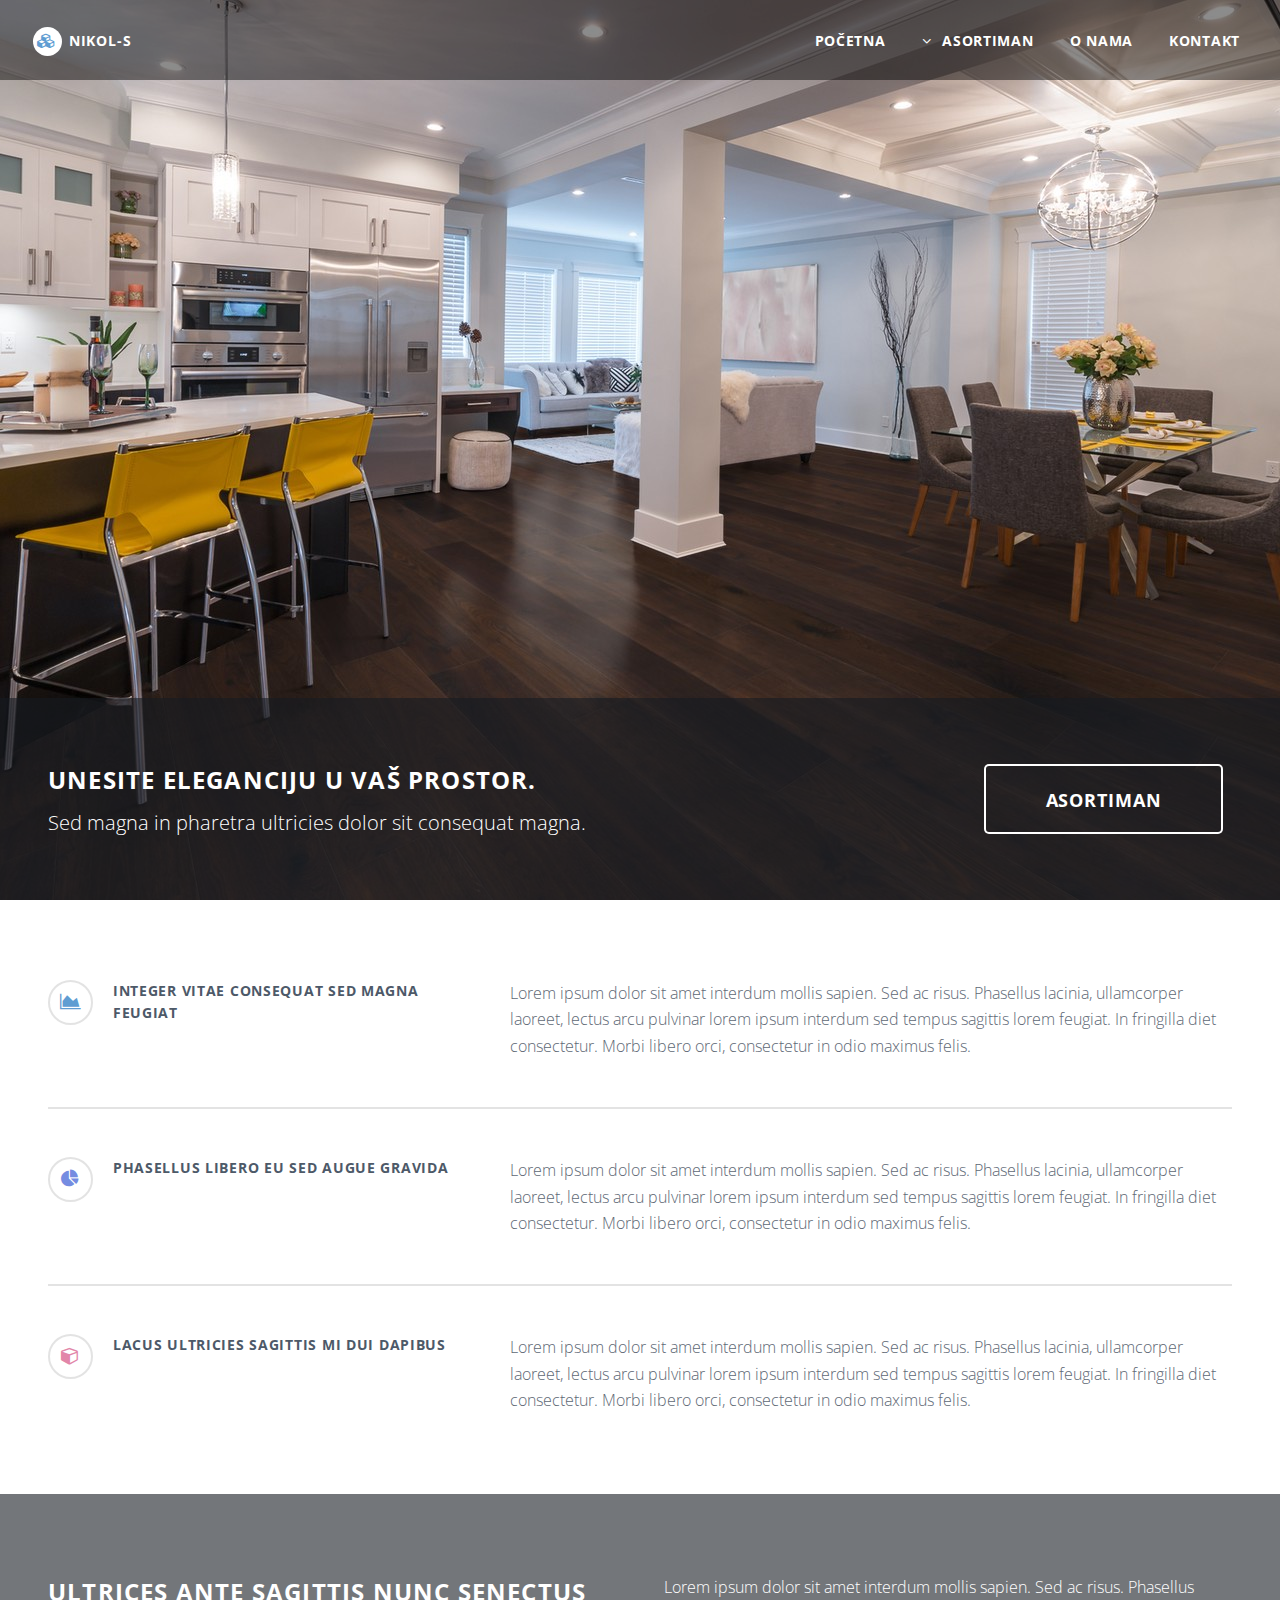
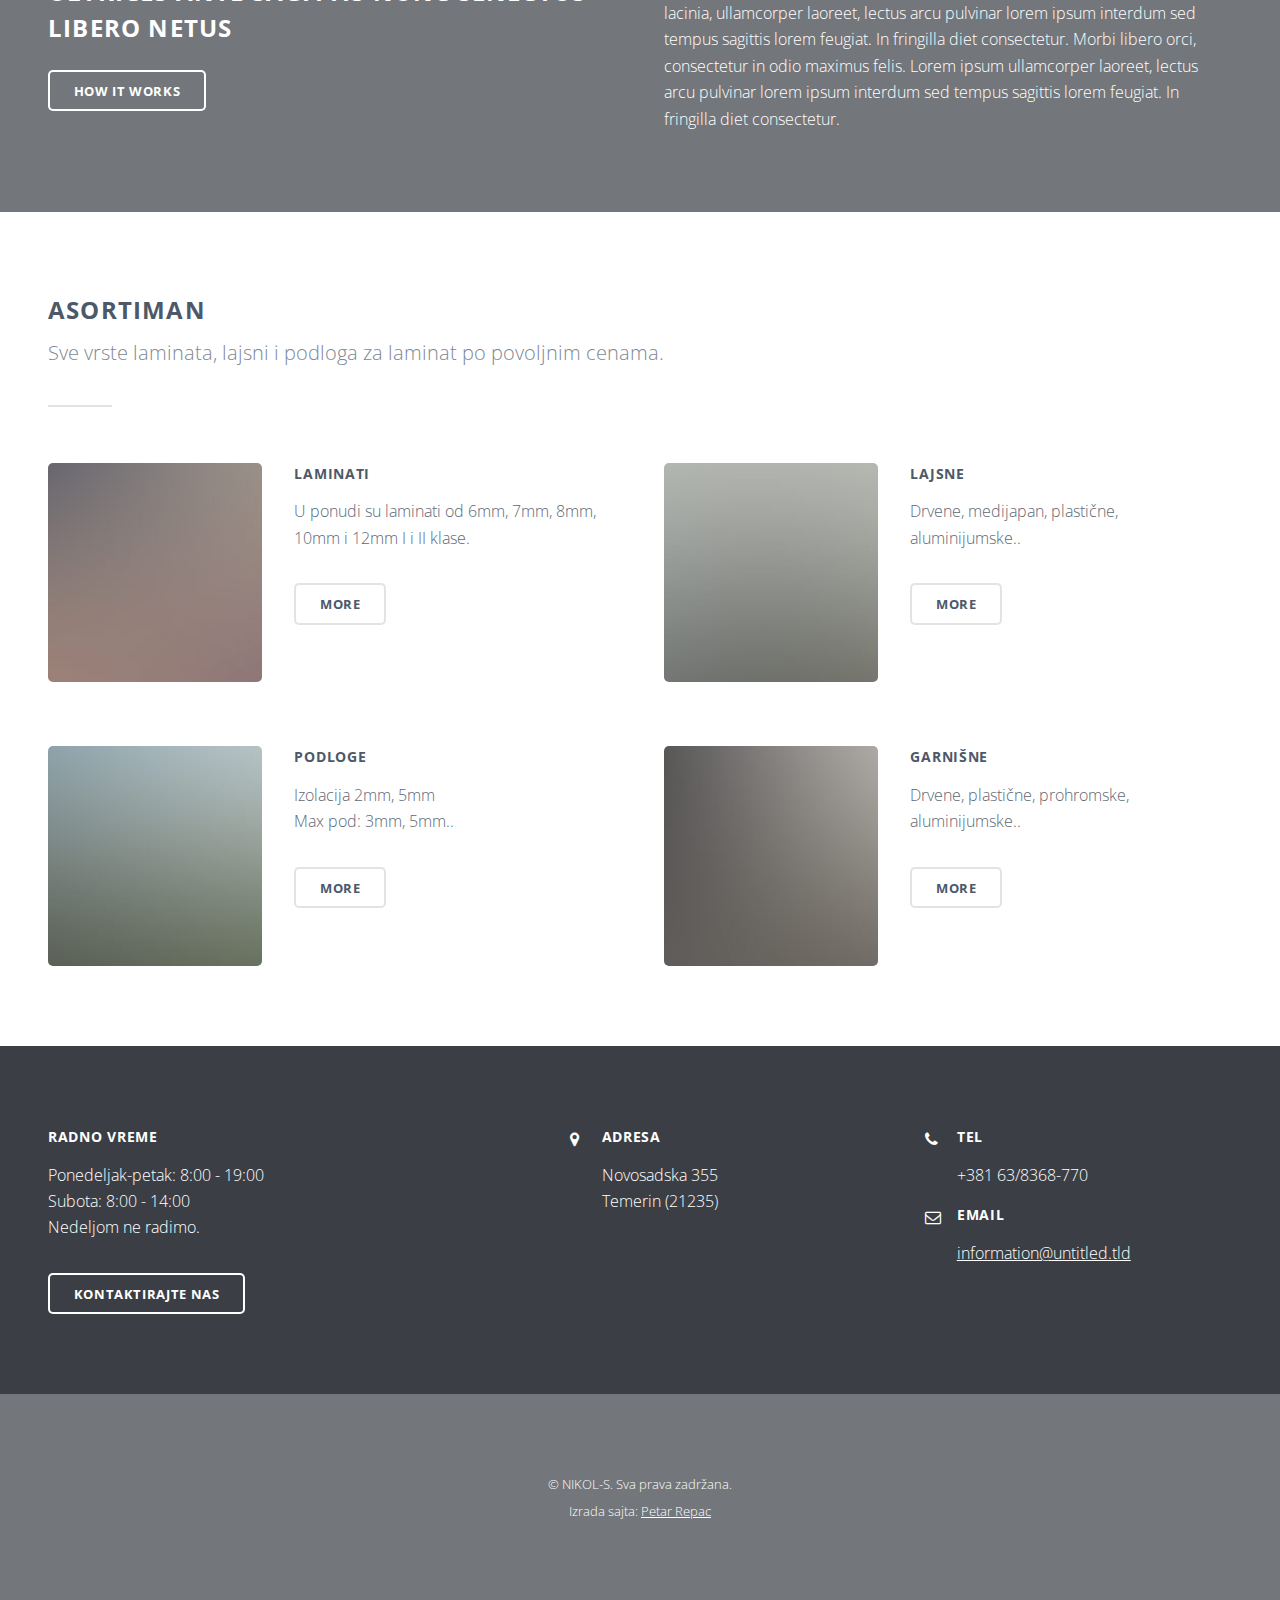
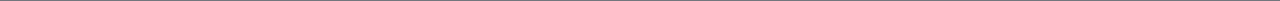
==== commit 27e0a347: "Minor design and content changes" ====
--- a/src/index.html
+++ b/src/index.html
@@ -1,12 +1,8 @@
 <!DOCTYPE HTML>
-<!--
-	Archetype by Pixelarity
-	pixelarity.com | hello@pixelarity.com
-	License: pixelarity.com/license
--->
+
 <html>
 	<head>
-		<title>Untitled</title>
+		<title>NIKOL-S</title>
 		<meta charset="utf-8" />
 		<meta name="viewport" content="width=device-width, initial-scale=1, user-scalable=no" />
 		<link rel="stylesheet" href="assets/css/main.css" />
@@ -15,28 +11,21 @@
 
 		<!-- Header -->
 			<header id="header" class="alt">
-				<h1 id="logo"><a href="index.html">Archetype</a></h1>
+				<h1 id="logo"><a href="index.html">NIKOL-S</a></h1>
 				<nav id="nav">
 					<ul>
-						<li><a href="index.html">Home</a></li>
+						<li><a href="index.html">Početna</a></li>
 						<li>
-							<a href="#" class="submenu">Page Layouts</a>
+							<a href="#" class="submenu">Asortiman</a>
 							<ul>
-								<li><a href="left-sidebar.html">Left Sidebar</a></li>
-								<li><a href="right-sidebar.html">Right Sidebar</a></li>
-								<li><a href="no-sidebar.html">No Sidebar</a></li>
-								<li>
-									<a href="#">Submenu</a>
-									<ul>
-										<li><a href="#">Option One</a></li>
-										<li><a href="#">Option Two</a></li>
-										<li><a href="#">Option Three</a></li>
-										<li><a href="#">Option Four</a></li>
-									</ul>
-								</li>
+								<li><a href="left-sidebar.html">Laminati</a></li>
+								<li><a href="right-sidebar.html">Lajsne</a></li>
+								<li><a href="no-sidebar.html">Podloge</a></li>
+								<li><a href="no-sidebar.html">Garnišne</a></li> 
 							</ul>
 						</li>
-						<li><a href="elements.html">Elements</a></li>
+						<li><a href="elements.html">O nama</a></li> 
+						<li><a href="elements.html">Kontakt</a></li>
 					</ul>
 				</nav>
 			</header>
@@ -46,11 +35,11 @@
 				<div class="content">
 					<div class="inner">
 						<header>
-							<h2>Amet donec nullam fermentum</h2>
+							<h2>Unesite eleganciju u Vaš prostor.</h2>
 							<p>Sed magna in pharetra ultricies dolor sit consequat magna.</p>
 						</header>
 						<ul class="actions">
-							<li><a href="#" class="button huge">Learn More</a></li>
+							<li><a href="#" class="button huge">Asortiman</a></li>
 						</ul>
 					</div>
 				</div>
@@ -93,58 +82,43 @@
 			<section id="three" class="wrapper">
 				<div class="inner">
 					<header class="major">
-						<h2>Convallis amet interdum</h2>
-						<p>Sed magna in pharetra ultricies dolor sit amet consequat adipiscing lorem.</p>
+						<h2>Asortiman</h2>
+						<p>Sve vrste laminata, lajsni i podloga za laminat po povoljnim cenama.</p>
 					</header>
 					<div class="posts">
 						<section class="post">
 							<a href="#" class="image"><img src="images/pic01.jpg" alt="" /></a>
 							<div class="content">
-								<h3>Ultricies sed lorem</h3>
-								<p>Lorem ipsum dolor sit amet interdum arcu pulvinar lorem ipsum sed feugiat etiam sed magna adipiscing.</p>
+								<h3>Laminati</h3>
+								<p>U ponudi su laminati od 6mm, 7mm, 8mm, 10mm i 12mm I i II klase.</p>
 								<a href="#" class="button">More</a>
 							</div>
 						</section>
 						<section class="post">
 							<a href="#" class="image"><img src="images/pic02.jpg" alt="" /></a>
 							<div class="content">
-								<h3>Imperdiet egestas</h3>
-								<p>Lorem ipsum dolor sit amet interdum arcu pulvinar lorem ipsum sed feugiat etiam sed magna adipiscing.</p>
+								<h3>Lajsne</h3>
+								<p>Drvene, medijapan, plastične, aluminijumske..</p>
 								<a href="#" class="button">More</a>
 							</div>
 						</section>
 						<section class="post">
 							<a href="#" class="image"><img src="images/pic03.jpg" alt="" /></a>
 							<div class="content">
-								<h3>Urna varius</h3>
-								<p>Lorem ipsum dolor sit amet interdum arcu pulvinar lorem ipsum sed feugiat etiam sed magna adipiscing.</p>
+								<h3>Podloge</h3>
+								<p>Izolacija 2mm, 5mm <br> Max pod: 3mm, 5mm..</p>
 								<a href="#" class="button">More</a>
 							</div>
 						</section>
 						<section class="post">
 							<a href="#" class="image"><img src="images/pic04.jpg" alt="" /></a>
 							<div class="content">
-								<h3>Elit ligula commodo</h3>
-								<p>Lorem ipsum dolor sit amet interdum arcu pulvinar lorem ipsum sed feugiat etiam sed magna adipiscing.</p>
+								<h3>Garnišne</h3>
+								<p>Drvene, plastične, prohromske, aluminijumske..</p>
 								<a href="#" class="button">More</a>
 							</div>
 						</section>
-						<section class="post">
-							<a href="#" class="image"><img src="images/pic05.jpg" alt="" /></a>
-							<div class="content">
-								<h3>Rutrum sed erat</h3>
-								<p>Lorem ipsum dolor sit amet interdum arcu pulvinar lorem ipsum sed feugiat etiam sed magna adipiscing.</p>
-								<a href="#" class="button">More</a>
-							</div>
-						</section>
-						<section class="post">
-							<a href="#" class="image"><img src="images/pic06.jpg" alt="" /></a>
-							<div class="content">
-								<h3>Cubilia metus</h3>
-								<p>Lorem ipsum dolor sit amet interdum arcu pulvinar lorem ipsum sed feugiat etiam sed magna adipiscing.</p>
-								<a href="#" class="button">More</a>
-							</div>
-						</section>
+						 
 					</div>
 				</div>
 			</section>
@@ -154,25 +128,28 @@
 				<div class="content">
 					<div class="inner">
 						<section class="about">
-							<h3>Integer vitae sed feugiat</h3>
-							<p>Lorem ipsum dolor sit amet interdum mollis sapien. Sed amet ac lorem ipsum interdum tempus sagittis lorem tempus.</p>
+							<h3>Radno vreme</h3>
+							<p>
+								Ponedeljak-petak: 8:00 - 19:00 <br>
+								Subota: 8:00 - 14:00 <br>
+								Nedeljom ne radimo.
+							</p>
 							<ul class="actions">
-								<li><a href="#" class="button">Learn More</a></li>
+								<li><a href="#" class="button">Kontaktirajte nas</a></li>
 							</ul>
 						</section>
 						<ul class="icons bulleted">
 							<li class="icon fa-map-marker">
-								<h3>Address</h3>
-								<p>Untitled Corp<br />
-								1234 Fictional Road<br />
-								Suite 5432<br />
-								Nashville, TN 00000</p>
+								<h3>Adresa</h3>
+								<p>Novosadska 355<br />
+									Temerin (21235)
+								</p>
 							</li>
 						</ul>
 						<ul class="icons bulleted">
 							<li class="icon fa-phone">
-								<h3>Phone</h3>
-								<p>(000) 000-0000</p>
+								<h3>Tel</h3>
+								<p>+381 63/8368-770</p>
 							</li>
 							<li class="icon fa-envelope-o">
 								<h3>Email</h3>
@@ -181,8 +158,11 @@
 						</ul>
 					</div>
 				</div>
-				<p class="copyright">&copy; Untitled. All rights reserved.<br />
-				<a href="#">Terms of Use</a> | <a href="#">Privacy Policy</a> | <a href="#">Contact</a></p>
+				<p class="copyright">&copy; NIKOL-S. Sva prava zadržana. <br>
+					 Izrada sajta: <a href="#">Petar Repac</a>
+					 
+				</p>
+				
 			</footer>
 
 		<!-- Scripts -->
--- a/src/assets/css/main.css
+++ b/src/assets/css/main.css
@@ -1,11 +1,10 @@
 @import url(font-awesome.min.css);
 @import url("https://fonts.googleapis.com/css?family=Open+Sans:300italic,700italic,700,300");
 
-/*
-	Archetype by Pixelarity
-	pixelarity.com | hello@pixelarity.com
-	License: pixelarity.com/license
-*/
+:root {
+  --semitransparent-dark: rgba(0,0,0, 0.45);
+  --semitransparent-light: rgba(0,0,0, 0.2);
+}
 
 html, body, div, span, applet, object,
 iframe, h1, h2, h3, h4, h5, h6, p, blockquote,
@@ -4088,7 +4087,7 @@
 			-webkit-animation: none;
 			-ms-animation: none;
 			animation: none;
-			background: transparent;
+			background: rgba(0, 0, 0, 0.45);
 			height: 5em;
 			line-height: 5em;
 			position: absolute;
@@ -4194,17 +4193,14 @@
 /* Banner */
 
 	#banner {
-		background-image: url("images/overlay.png"), -moz-linear-gradient(45deg, rgba(39, 161, 227, 0.65), rgba(231, 35, 42, 0.65)), url("../../images/banner.jpg");
-		background-image: url("images/overlay.png"), -webkit-linear-gradient(45deg, rgba(39, 161, 227, 0.65), rgba(231, 35, 42, 0.65)), url("../../images/banner.jpg");
-		background-image: url("images/overlay.png"), -ms-linear-gradient(45deg, rgba(39, 161, 227, 0.65), rgba(231, 35, 42, 0.65)), url("../../images/banner.jpg");
-		background-image: url("images/overlay.png"), linear-gradient(45deg, rgba(39, 161, 227, 0.65), rgba(231, 35, 42, 0.65)), url("../../images/banner.jpg");
-		background-position: center center;
-		background-size: auto, cover, cover;
+		background-image: url("../../images/naslovna1.jpg");
+		background-position:center;
+		background-size: cover;
 		background-attachment: fixed, fixed, fixed;
-		background-repeat: repeat, no-repeat, no-repeat;
+		background-repeat: no-repeat;
 		position: relative;
 		min-height: 70vh;
-		height: 35em;
+		height: 100vh;
 	}
 
 		#banner .content {
@@ -4213,7 +4209,7 @@
 			left: 0;
 			background-color: rgba(21, 27, 33, 0.6);
 			color: #ffffff;
-			padding: 6.5em 0 4.5em 0 ;
+			padding: 4.5em 0 3.5em 0 ;
 			width: 100%;
 		}
 
@@ -4526,7 +4522,7 @@
 		}
 
 		#footer .content {
-			padding: 6.5em 0 4.5em 0 ;
+			padding: 3.5em 0 2.5em 0 ;
 			background-color: rgba(21, 27, 33, 0.6);
 		}
 
@@ -4613,12 +4609,12 @@
 		#footer .copyright {
 			font-size: 0.8em;
 			margin: 0;
-			padding: 8em 0;
+			padding: 4em 0;
 			text-align: center;
 		}
 
 			#footer .copyright br {
-				display: none;
+				display: block;
 			}
 
 			#footer .copyright a {
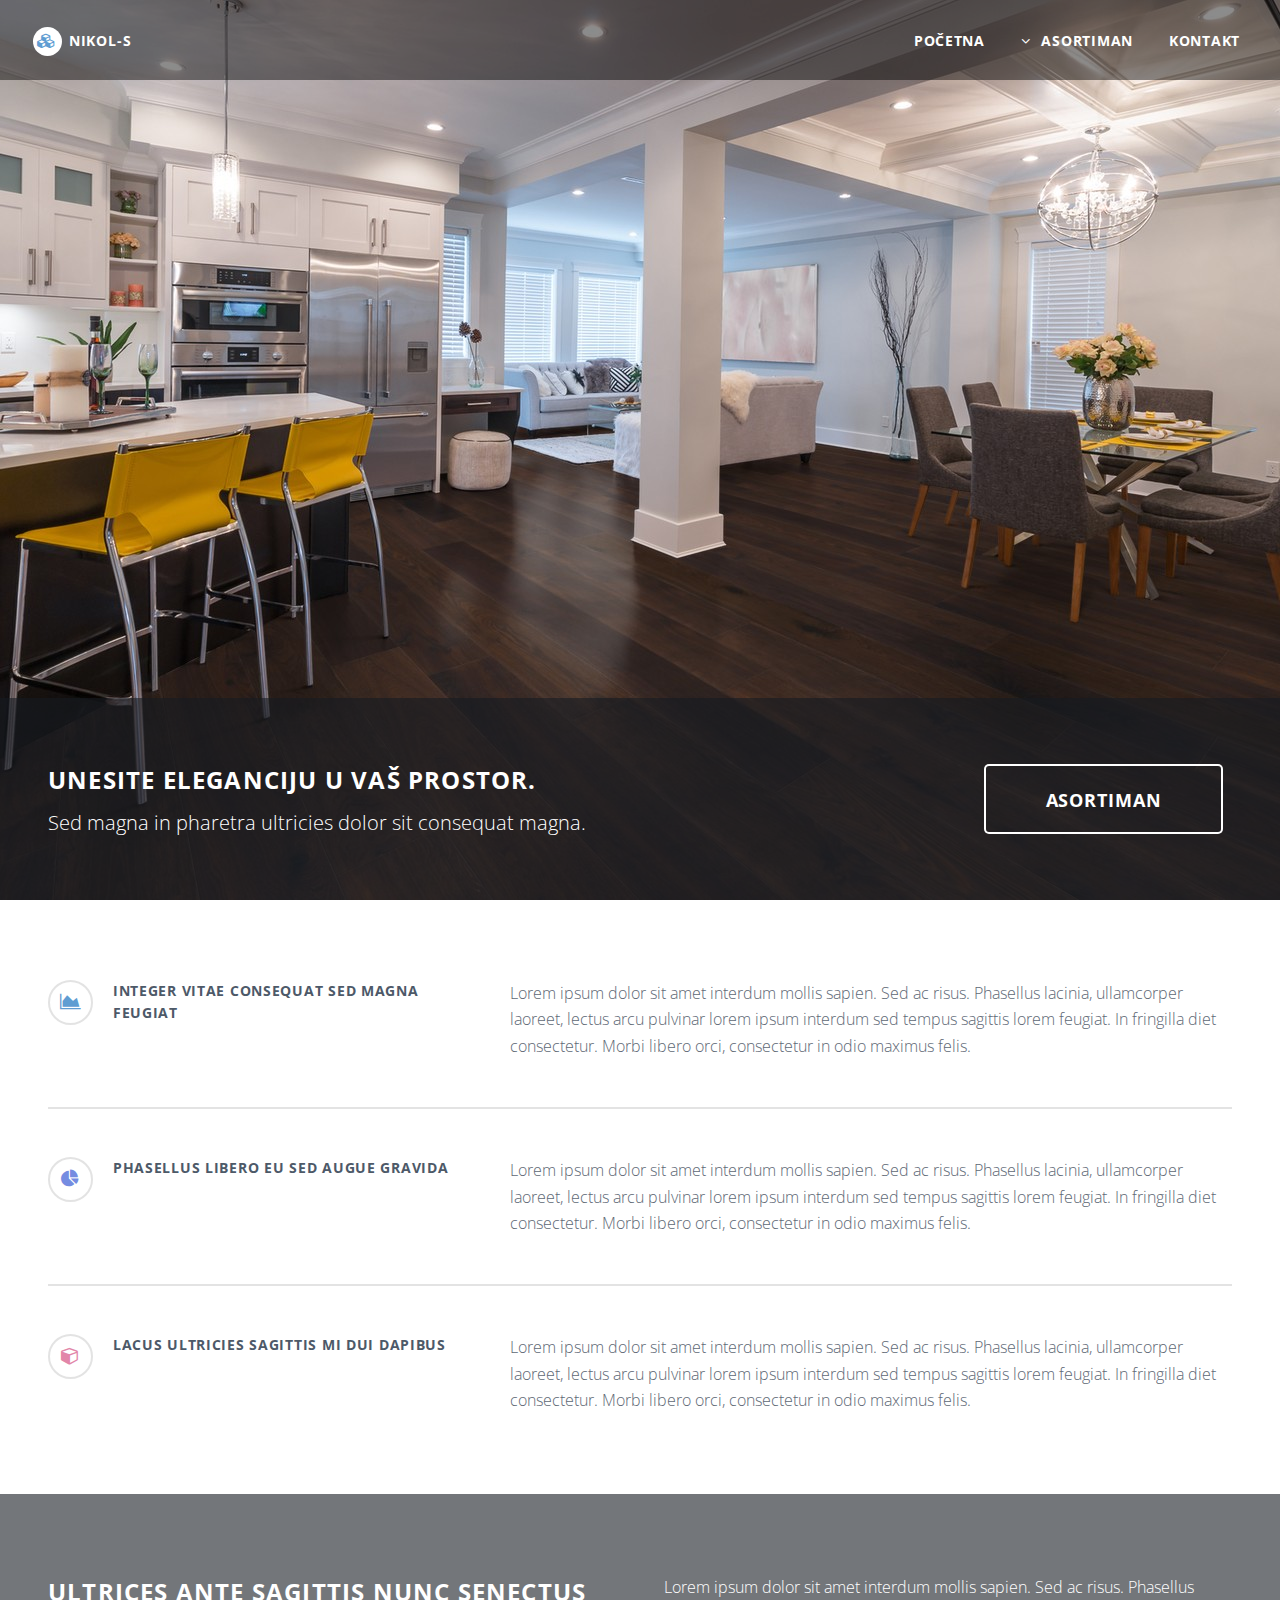
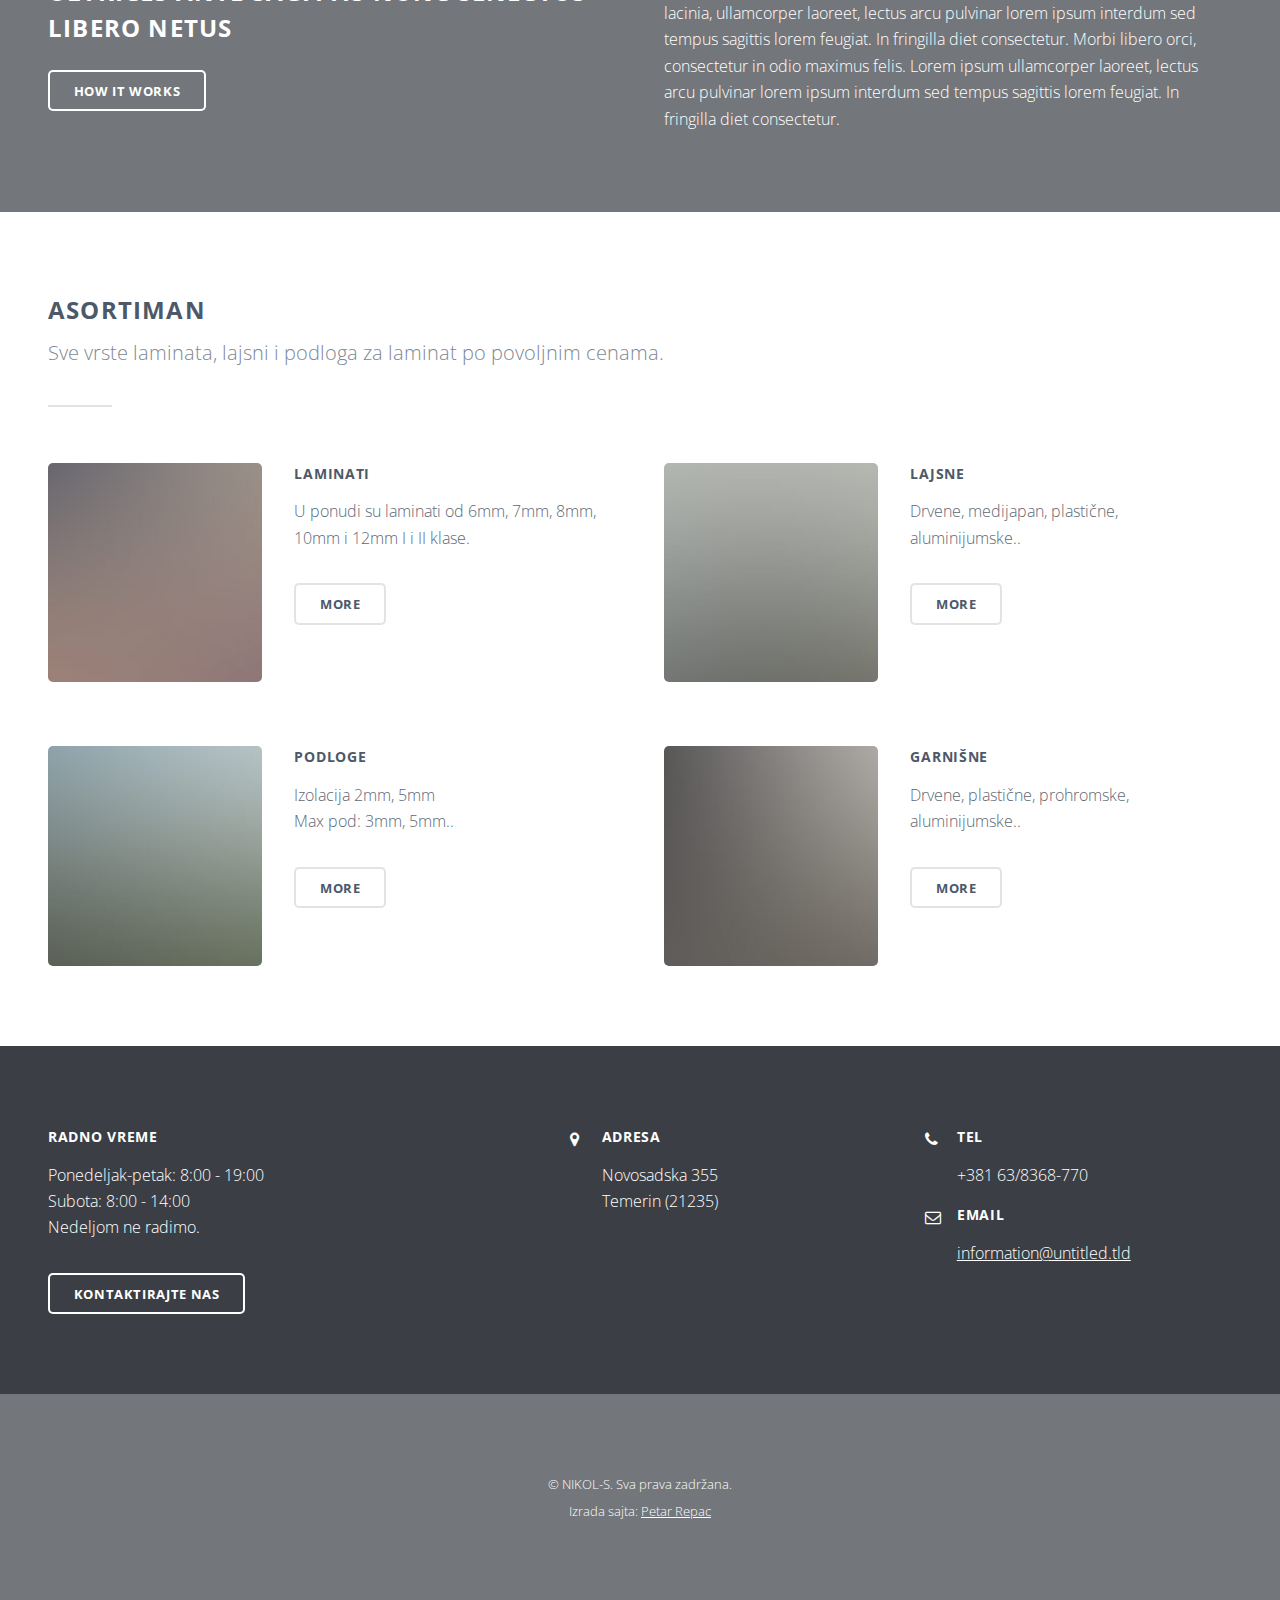
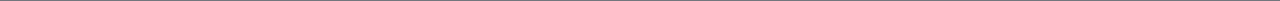
==== commit 4c77d7de: "Contact-about us page finished" ====
--- a/src/index.html
+++ b/src/index.html
@@ -18,14 +18,13 @@
 						<li>
 							<a href="#" class="submenu">Asortiman</a>
 							<ul>
-								<li><a href="left-sidebar.html">Laminati</a></li>
-								<li><a href="right-sidebar.html">Lajsne</a></li>
-								<li><a href="no-sidebar.html">Podloge</a></li>
-								<li><a href="no-sidebar.html">Garnišne</a></li> 
+								<li><a href="template-nobar.html">Laminati</a></li>
+								<li><a href="template-nobar.html">Lajsne</a></li>
+								<li><a href="template-nobar.html">Podloge</a></li>
+								<li><a href="template-nobar.html">Garnišne</a></li> 
 							</ul>
-						</li>
-						<li><a href="elements.html">O nama</a></li> 
-						<li><a href="elements.html">Kontakt</a></li>
+						</li> 
+						<li><a href="contact.html">Kontakt</a></li>
 					</ul>
 				</nav>
 			</header>
